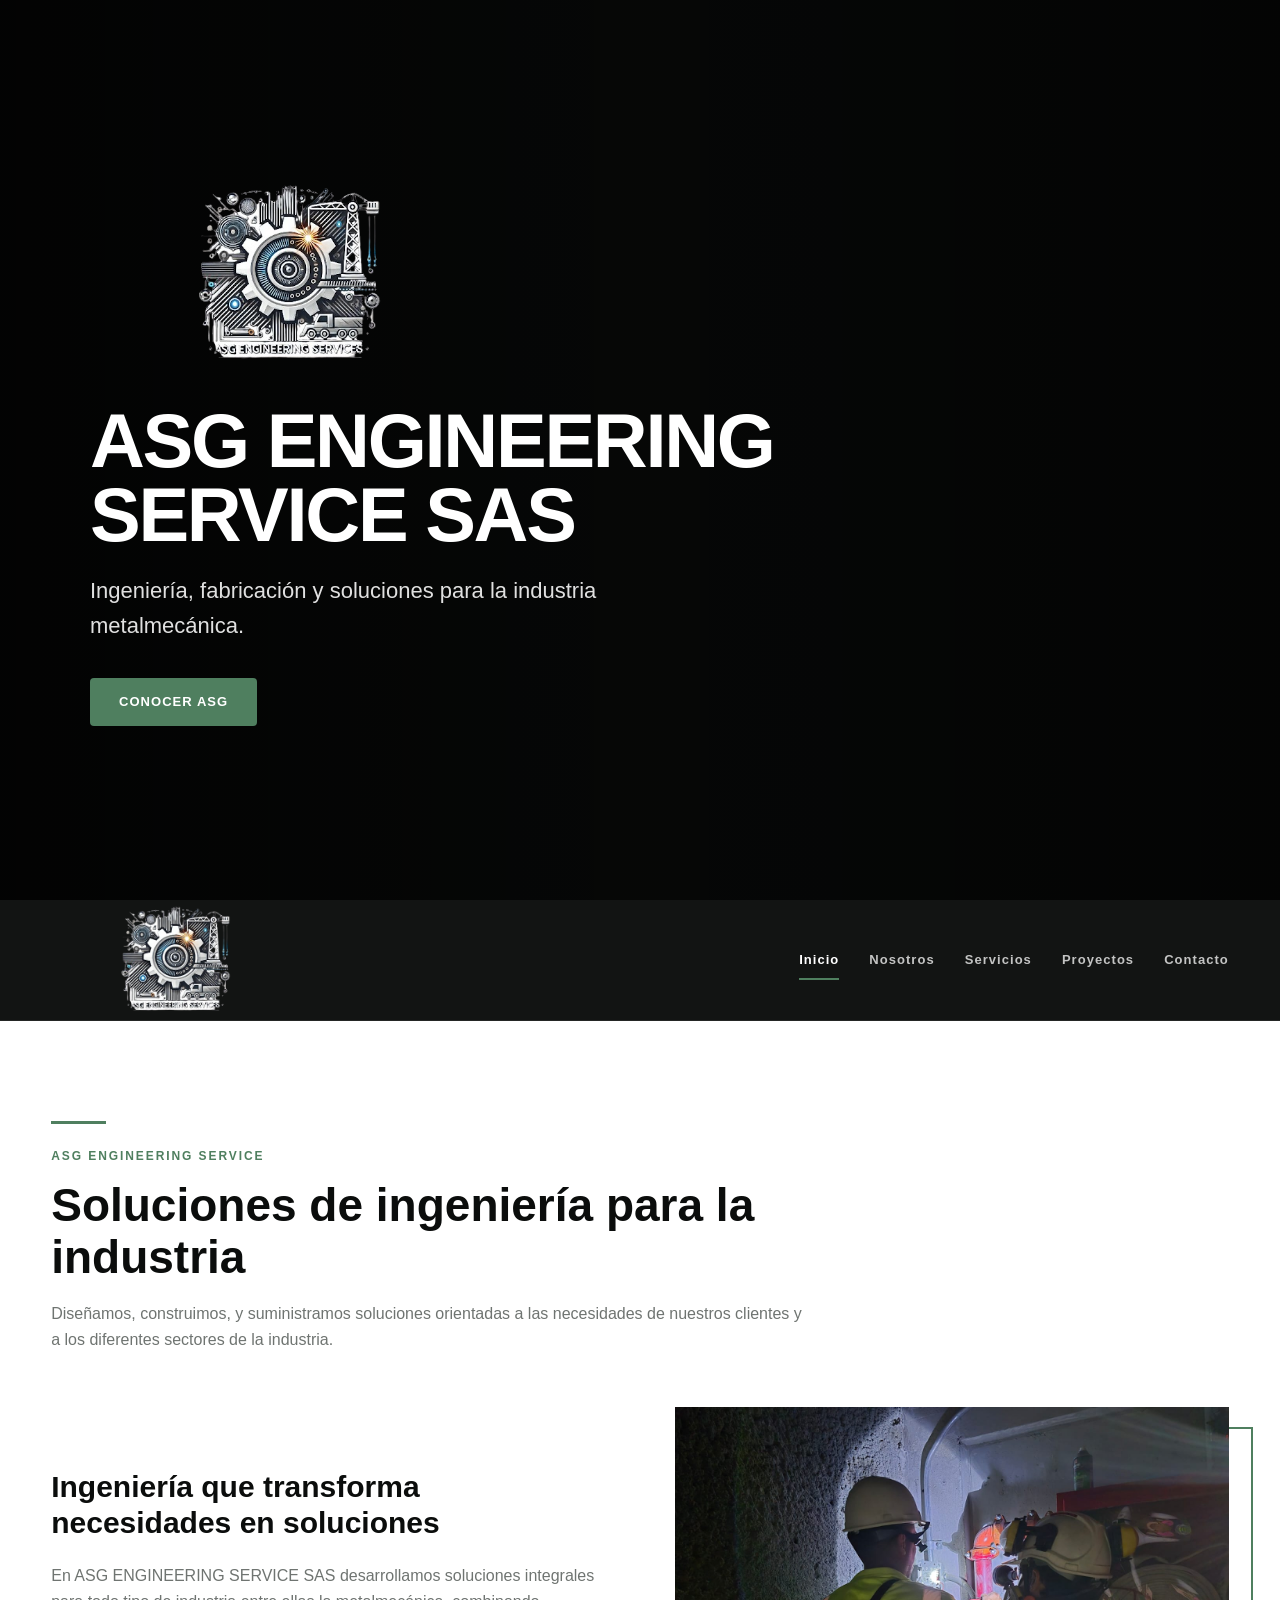
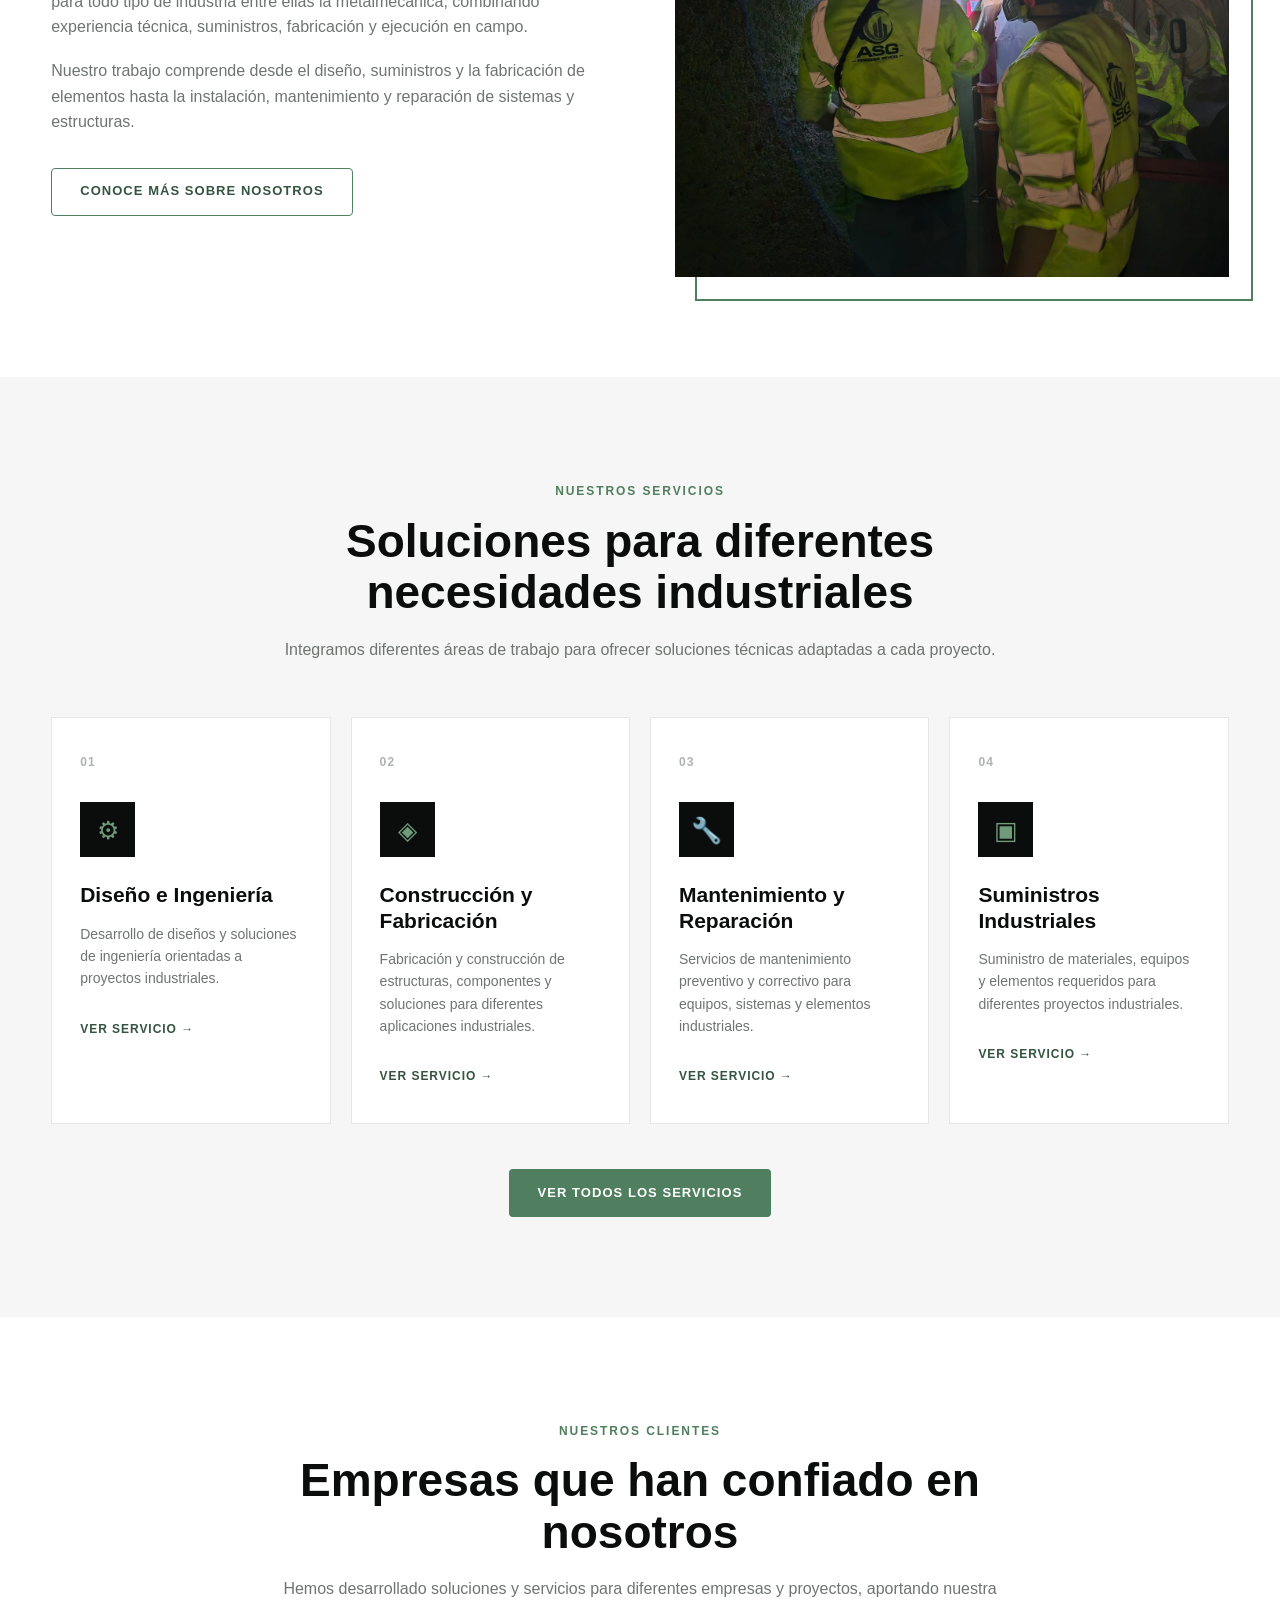
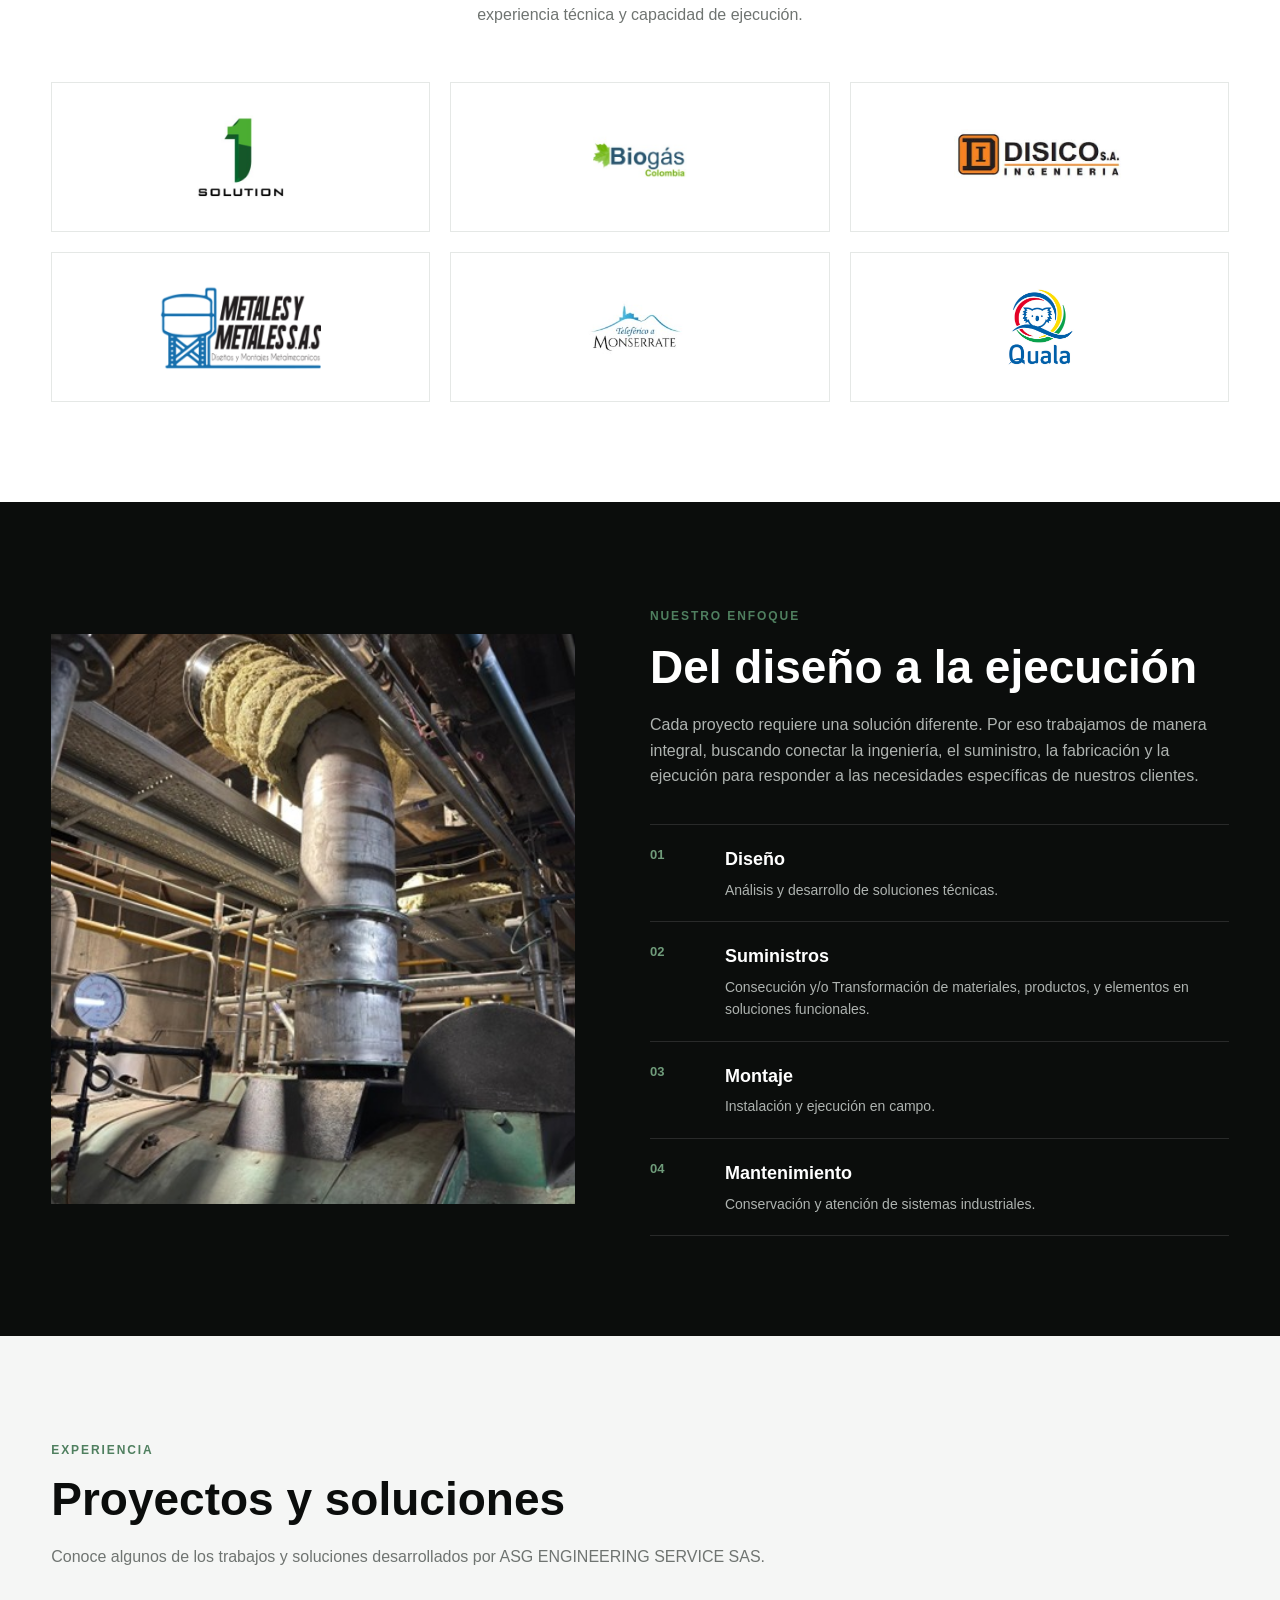
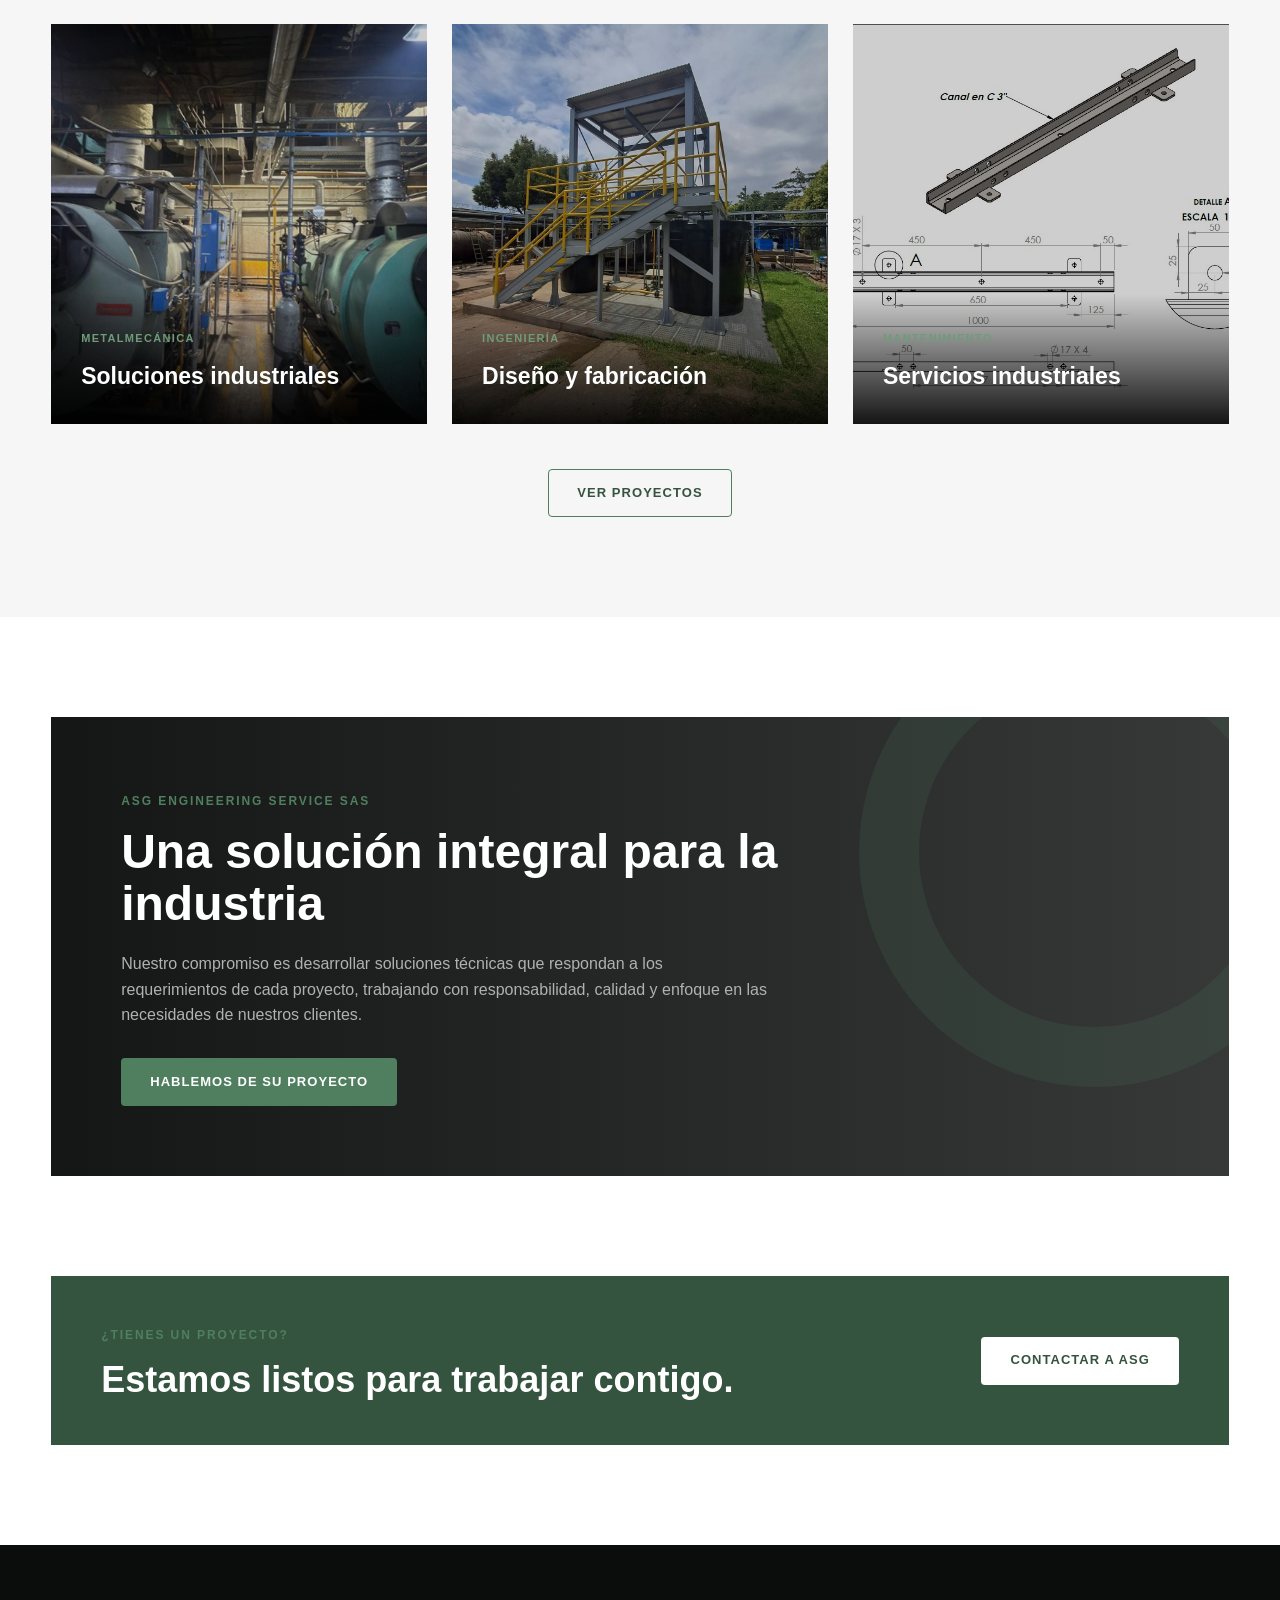
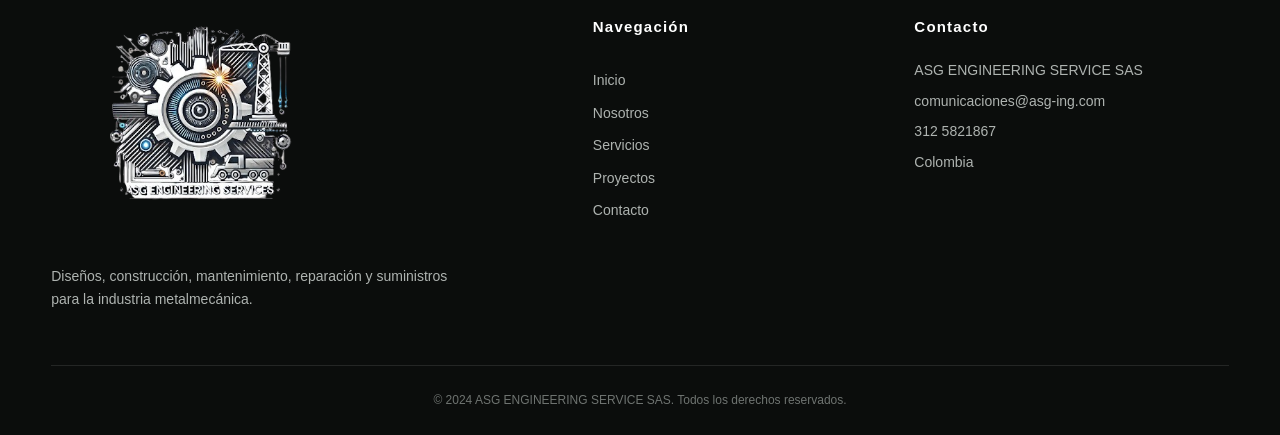
==== index.html @ 621e0403 "Fix HTML structure and update references" ====
<!DOCTYPE html>
<html lang="es">

<head>
    <meta charset="UTF-8">

    <meta name="viewport" content="width=device-width, initial-scale=1.0">

    <meta name="description"
        content="ASG ENGINEERING SERVICE SAS - Diseños, construcción, mantenimiento, reparación y suministros para la industria metalmecánica.">

    <meta name="keywords"
        content="ASG Engineering Service, ingeniería, metalmecánica, diseño, construcción, mantenimiento, reparación, suministros">

    <meta name="author" content="ASG ENGINEERING SERVICE SAS">

    <title>ASG ENGINEERING SERVICE SAS | Ingeniería y Soluciones Metalmecánicas</title>

    <!-- CSS PRINCIPAL -->
    <link rel="stylesheet" href="CSS_ASG/estilos.css">

</head>

<body>
    <section class="hero-video">

        <video class="hero-video__background" autoplay muted loop playsinline>
            <source src="../IMAGENES_VIDEOS_ASG/VIDEOS_ASG/VIDEO_INICIO.mp4" type="video/mp4">
            Tu navegador no soporta la reproducción de videos.
        </video>

        <div class="hero-video__overlay"></div>

        <div class="hero-video__content">

            <img src="IMAGENES_VIDEOS_ASG/LOGOS_CLIENTES/LOGO_ASG.png"
                alt="ASG Engineering Service SAS"
                class="hero-video__logo">

            <h1>
                ASG ENGINEERING SERVICE SAS
            </h1>

            <p>
                Ingeniería, fabricación y soluciones para la industria metalmecánica.
            </p>

            <a href="#inicio" class="btn btn--principal">
                CONOCER ASG
            </a>

        </div>

    </section>

    <header class="header">

        <div class="container header__container">

            <a href="index.html" class="header__logo">

                <img src="IMAGENES_VIDEOS_ASG/LOGOS_CLIENTES/LOGO_ASG.png"
                    alt="ASG Engineering Service SAS">

            </a>

            <nav class="nav">

                <a href="index.html" class="nav__link nav__link--active">
                    Inicio
                </a>

                <a href="nosotros.html" class="nav__link">
                    Nosotros
                </a>

                <a href="servicios.html" class="nav__link">
                    Servicios
                </a>

                <a href="proyectos.html" class="nav__link">
                    Proyectos
                </a>

                <a href="contacto.html" class="nav__link">
                    Contacto
                </a>

            </nav>

        </div>

    </header>


    <main id="inicio">


        <section class="section section--presentacion">

            <div class="container">

                <div class="section-heading">

                    <span class="section-heading__line"></span>

                    <span class="section-heading__tag">
                        ASG ENGINEERING SERVICE
                    </span>

                    <h2>
                        Soluciones de ingeniería para la industria
                    </h2>

                    <p>
                        Diseñamos, construimos, y suministramos soluciones orientadas a las necesidades de nuestros clientes y a los diferentes sectores de la industria.
                    </p>

                </div>


                <div class="presentacion-grid">

                    <div class="presentacion-grid__texto">

                        <h3>
                            Ingeniería que transforma necesidades en soluciones
                        </h3>

                        <p>
                            En ASG ENGINEERING SERVICE SAS desarrollamos soluciones integrales para todo tipo de  industria entre ellas la metalmecánica, combinando experiencia técnica, suministros, fabricación y ejecución en campo.
                        </p>

                        <p>
                            Nuestro trabajo comprende desde el diseño, suministros y la fabricación de elementos hasta la instalación, mantenimiento y reparación de sistemas y estructuras.
                        </p>

                        <a href="nosotros.html" class="btn btn--secundario">
                            CONOCE MÁS SOBRE NOSOTROS
                        </a>

                    </div>


                    <div class="presentacion-grid__imagen">

                        <img src="IMAGENES_VIDEOS_ASG/IMAGENES_ASG1/SIST_ALARM_9.jpeg"
                            alt="ASG Engineering Service">

                    </div>

                </div>

            </div>

        </div>

        </section>


        <section class="section section--servicios">

            <div class="container">

                <div class="section-heading section-heading--center">

                    <span class="section-heading__tag">
                        NUESTROS SERVICIOS
                    </span>

                    <h2>
                        Soluciones para diferentes necesidades industriales
                    </h2>

                    <p>
                        Integramos diferentes áreas de trabajo para ofrecer soluciones técnicas adaptadas a cada proyecto.
                    </p>

                </div>


                <div class="services-grid">


                    <article class="service-card">

                        <div class="service-card__number">
                            01
                        </div>

                        <div class="service-card__icon">
                            ⚙
                        </div>

                        <h3>
                            Diseño e Ingeniería
                        </h3>

                        <p>
                            Desarrollo de diseños y soluciones de ingeniería orientadas a proyectos industriales.
                        </p>

                        <a href="servicios.html" class="service-card__link">
                            VER SERVICIO →
                        </a>

                    </article>

                    <article class="service-card">

                        <div class="service-card__number">
                            02
                        </div>

                        <div class="service-card__icon">
                            ◈
                        </div>

                        <h3>
                            Construcción y Fabricación
                        </h3>

                        <p>
                            Fabricación y construcción de estructuras, componentes y soluciones para diferentes aplicaciones industriales.
                        </p>

                        <a href="servicios.html" class="service-card__link">
                            VER SERVICIO →
                        </a>

                    </article>

                    <article class="service-card">

                        <div class="service-card__number">
                            03
                        </div>

                        <div class="service-card__icon">
                            🔧
                        </div>

                        <h3>
                            Mantenimiento y Reparación
                        </h3>

                        <p>
                            Servicios de mantenimiento preventivo y correctivo para equipos, sistemas y elementos industriales.
                        </p>

                        <a href="servicios.html" class="service-card__link">
                            VER SERVICIO →
                        </a>

                    </article>

                    <article class="service-card">

                        <div class="service-card__number">
                            04
                        </div>

                        <div class="service-card__icon">
                            ▣
                        </div>

                        <h3>
                            Suministros Industriales
                        </h3>

                        <p>
                            Suministro de materiales, equipos y elementos requeridos para diferentes proyectos industriales.
                        </p>

                        <a href="servicios.html" class="service-card__link">
                            VER SERVICIO →
                        </a>

                    </article>

                </div>


                <div class="section-button">

                    <a href="servicios.html" class="btn btn--principal">
                        VER TODOS LOS SERVICIOS
                    </a>

                </div>

            </div>

        </section>

        <section class="section section--clientes">

            <div class="container">

                <div class="section-heading section-heading--center">

                    <span class="section-heading__tag">
                NUESTROS CLIENTES
                    </span>

                    <h2>
                Empresas que han confiado en nosotros
                    </h2>

                    <p>
                Hemos desarrollado soluciones y servicios para diferentes empresas y proyectos, aportando nuestra experiencia técnica y capacidad de ejecución.
                    </p>

            </div>


            <div class="clients-grid">

                <div class="client-logo">
                    <img src="IMAGENES_VIDEOS_ASG/LOGOS_CLIENTES/1_solution.png"
                        alt="Solution">
                </div>

                <div class="client-logo">
                    <img src="IMAGENES_VIDEOS_ASG/LOGOS_CLIENTES/biogas_colombia.png"
                        alt="Biogas Colombia">
                </div>

                <div class="client-logo">
                    <img src="IMAGENES_VIDEOS_ASG/LOGOS_CLIENTES/DISICO.jpg"
                        alt="Disico Ingeniería">
                </div>

                <div class="client-logo">
                    <img src="IMAGENES_VIDEOS_ASG/LOGOS_CLIENTES/Logo_mym_pequeño.png"
                        alt="Metales y Metales">
                </div>

                <div class="client-logo">
                    <img src="IMAGENES_VIDEOS_ASG/LOGOS_CLIENTES/Monserrate.jpg"
                        alt="Monserrate">
                </div>

                <div class="client-logo">
                    <img src="IMAGENES_VIDEOS_ASG/LOGOS_CLIENTES/quala.png"
                        alt="Quala">
                </div>
            </div>
            </div>
        </section>

        <section class="section section--enfoque">

            <div class="container">

                <div class="enfoque-grid">

                    <div class="enfoque-grid__imagen">

                        <img src="IMAGENES_VIDEOS_ASG/IMAGENES_ASG1/TUBERIA_1.jpeg"
                            alt="Proyecto industrial ASG">

                    </div>


                    <div class="enfoque-grid__contenido">

                        <span class="section-heading__tag">
                            NUESTRO ENFOQUE
                        </span>

                        <h2>
                            Del diseño a la ejecución
                        </h2>

                        <p>
                            Cada proyecto requiere una solución diferente. Por eso trabajamos de manera integral, buscando conectar la ingeniería, el suministro, la fabricación y la ejecución para responder a las necesidades específicas de nuestros clientes.
                        </p>


                        <div class="process-list">


                            <div class="process-item">

                                <span class="process-item__number">
                                    01
                                </span>

                                <div>
                                    <h3>Diseño</h3>

                                    <p>
                                        Análisis y desarrollo de soluciones técnicas.
                                    </p>
                                </div>

                            </div>


                            <div class="process-item">

                                <span class="process-item__number">
                                    02
                                </span>

                                <div>
                                    <h3>Suministros</h3>

                                    <p>
                                        Consecución y/o Transformación de materiales, productos, y elementos en soluciones funcionales.
                                    </p>
                                </div>

                            </div>


                            <div class="process-item">

                                <span class="process-item__number">
                                    03
                                </span>

                                <div>
                                    <h3>Montaje</h3>

                                    <p>
                                        Instalación y ejecución en campo.
                                    </p>
                                </div>

                            </div>


                            <div class="process-item">

                                <span class="process-item__number">
                                    04
                                </span>

                                <div>
                                    <h3>Mantenimiento</h3>

                                    <p>
                                        Conservación y atención de sistemas industriales.
                                    </p>
                                </div>

                            </div>

                        </div>

                    </div>

                </div>

            </div>

        </section>

        <section class="section section--proyectos">

            <div class="container">

                <div class="section-heading">

                    <span class="section-heading__tag">
                        EXPERIENCIA
                    </span>

                    <h2>
                        Proyectos y soluciones
                    </h2>

                    <p>
                        Conoce algunos de los trabajos y soluciones
                        desarrollados por ASG ENGINEERING SERVICE SAS.
                    </p>

                </div>


                <div class="projects-grid">


                    <article class="project-card">

                        <img src="IMAGENES_VIDEOS_ASG/IMAGENES_ASG1/CUARTO_BOMBAS_1.jpeg"
                            alt="Proyecto ASG">

                        <div class="project-card__content">

                            <span>
                                METALMECÁNICA
                            </span>

                            <h3>
                                Soluciones industriales
                            </h3>

                        </div>

                    </article>


                    <article class="project-card">

                        <img src="IMAGENES_VIDEOS_ASG/IMAGENES_ASG1/ESCALERA_1.jpeg"
                            alt="Proyecto ASG">

                        <div class="project-card__content">

                            <span>
                                INGENIERÍA
                            </span>

                            <h3>
                                Diseño y fabricación
                            </h3>

                        </div>

                    </article>


                    <article class="project-card">

                        <img src="IMAGENES_VIDEOS_ASG/IMAGENES_ASG1/DISEÑO_CANAL.jpg"
                            alt="Proyecto ASG">

                        <div class="project-card__content">

                            <span>
                                MANTENIMIENTO
                            </span>

                            <h3>
                                Servicios industriales
                            </h3>

                        </div>

                    </article>

                </div>


                <div class="section-button">

                    <a href="proyectos.html" class="btn btn--secundario">
                        VER PROYECTOS
                    </a>

                </div>

            </div>

        </section>


        <section class="section section--corporativo">

            <div class="container">

                <div class="corporativo">

                    <div class="corporativo__content">

                        <span class="section-heading__tag">
                            ASG ENGINEERING SERVICE SAS
                        </span>

                        <h2>
                            Una solución integral para la industria
                        </h2>

                        <p>
                            Nuestro compromiso es desarrollar soluciones técnicas que respondan a los requerimientos de cada proyecto, trabajando con responsabilidad, calidad y enfoque en las necesidades de nuestros clientes.
                        </p>

                        <a href="contacto.html" class="btn btn--principal">
                            HABLEMOS DE SU PROYECTO
                        </a>

                    </div>

                </div>

            </div>

        </section>


        <section class="section section--contacto">

            <div class="container">

                <div class="contacto-banner">

                    <div>

                        <span class="section-heading__tag">
                            ¿TIENES UN PROYECTO?
                        </span>

                        <h2>
                            Estamos listos para trabajar contigo.
                        </h2>

                    </div>

                    <a href="contacto.html" class="btn btn--claro">
                        CONTACTAR A ASG
                    </a>

                </div>

            </div>

        </section>


    </main>


    <footer class="footer">

        <div class="container">

            <div class="footer-grid">


                <div class="footer__empresa">

                    <img src="IMAGENES_VIDEOS_ASG/LOGOS_CLIENTES/LOGO_ASG.png"
                        alt="ASG Engineering Service SAS">

                    <p>
                        Diseños, construcción, mantenimiento, reparación y suministros para la industria metalmecánica.
                    </p>

                </div>


                <div class="footer__menu">

                    <h3>
                        Navegación
                    </h3>

                    <a href="index.html">Inicio</a>

                    <a href="nosotros.html">Nosotros</a>

                    <a href="servicios.html">Servicios</a>

                    <a href="proyectos.html">Proyectos</a>

                    <a href="contacto.html">Contacto</a>

                </div>


                <div class="footer__contacto">

                    <h3>
                        Contacto
                    </h3>

                    <p>
                        ASG ENGINEERING SERVICE SAS
                    </p>

                    <p>
                        comunicaciones@asg-ing.com
                    </p>

                    <p>
                        312 5821867
                    </p>

                    <p>
                        Colombia
                    </p>

                </div>


            </div>


            <div class="footer__bottom">

                <p>
                    © 2024 ASG ENGINEERING SERVICE SAS.
                    Todos los derechos reservados.
                </p>

            </div>

        </div>

    </footer>

</body>

</html>
---- CSS_ASG/estilos.css ----
:root {
    --verde-asg: #4f7f5f;
    --verde-asg-oscuro: #35543f;
    --verde-asg-claro: #6f9b7a;

    --negro: #0b0d0c;
    --negro-suave: #121514;

    --gris-oscuro: #202422;
    --gris: #6f7471;
    --gris-medio: #aeb3b0;
    --gris-claro: #e5e8e6;

    --blanco: #ffffff;
    --blanco-suave: #f5f6f5;

    --fuente-principal: Arial, Helvetica, sans-serif;

    --ancho-contenedor: 1200px;

    --radio: 4px;

    --sombra-suave: 0 8px 30px rgba(0, 0, 0, 0.08);
    --sombra-fuerte: 0 15px 40px rgba(0, 0, 0, 0.18);

    --transicion: 0.3s ease;
}



* {
    margin: 0;
    padding: 0;
    box-sizing: border-box;
}

html {
    scroll-behavior: smooth;
}

body {
    font-family: var(--fuente-principal);
    color: var(--gris-oscuro);
    background-color: var(--blanco);
    line-height: 1.6;
}

img {
    display: block;
    max-width: 100%;
}

a {
    color: inherit;
    text-decoration: none;
}

button,
input,
textarea,
select {
    font-family: inherit;
}



.container {
    width: min(92%, var(--ancho-contenedor));
    margin: 0 auto;
}


.btn {
    display: inline-flex;
    align-items: center;
    justify-content: center;

    min-height: 48px;
    padding: 0 28px;

    border: 1px solid transparent;
    border-radius: var(--radio);

    font-size: 13px;
    font-weight: 700;
    letter-spacing: 0.08em;

    transition:
        background-color var(--transicion),
        color var(--transicion),
        border-color var(--transicion),
        transform var(--transicion);
}

.btn:hover {
    transform: translateY(-2px);
}

.btn--principal {
    background-color: var(--verde-asg);
    color: var(--blanco);
}

.btn--principal:hover {
    background-color: var(--verde-asg-oscuro);
}

.btn--secundario {
    background-color: transparent;
    color: var(--verde-asg-oscuro);
    border-color: var(--verde-asg);
}

.btn--secundario:hover {
    background-color: var(--verde-asg);
    color: var(--blanco);
}

.btn--claro {
    background-color: var(--blanco);
    color: var(--verde-asg-oscuro);
}

.btn--claro:hover {
    background-color: var(--gris-claro);
}



.section {
    padding: 100px 0;
}

.section-heading {
    max-width: 760px;
    margin-bottom: 55px;
}

.section-heading--center {
    margin-left: auto;
    margin-right: auto;
    text-align: center;
}

.section-heading__line {
    display: block;

    width: 55px;
    height: 3px;

    margin-bottom: 18px;

    background-color: var(--verde-asg);
}

.section-heading--center .section-heading__line {
    margin-left: auto;
    margin-right: auto;
}

.section-heading__tag {
    display: inline-block;

    margin-bottom: 14px;

    color: var(--verde-asg);
    font-size: 12px;
    font-weight: 700;
    letter-spacing: 0.16em;
}

.section-heading h2 {
    margin-bottom: 18px;

    color: var(--negro);
    font-size: clamp(30px, 4vw, 46px);
    line-height: 1.12;
}

.section-heading p {
    color: var(--gris);
    font-size: 16px;
}



.hero-video {
    position: relative;

    min-height: 100vh;

    overflow: hidden;

    background-color: var(--negro);
}

.hero-video__background {
    position: absolute;

    inset: 0;

    width: 100%;
    height: 100%;

    object-fit: cover;
}

.hero-video__overlay {
    position: absolute;

    inset: 0;

    background:
        linear-gradient(
            90deg,
            rgba(0, 0, 0, 0.78),
            rgba(0, 0, 0, 0.48),
            rgba(0, 0, 0, 0.68)
        );
}

.hero-video__content {
    position: relative;
    z-index: 2;

    min-height: 100vh;

    width: min(92%, 1100px);
    margin: 0 auto;

    display: flex;
    flex-direction: column;
    justify-content: center;
    align-items: flex-start;

    padding: 80px 0;
}

.hero-video__logo {
    width: 400px;
    max-height: 200px;

    margin-bottom: 30px;

    object-fit: contain;
}

.hero-video h1 {
    max-width: 900px;

    margin-bottom: 20px;

    color: var(--blanco);

    font-size: clamp(38px, 6vw, 76px);
    line-height: 0.98;

    letter-spacing: -0.03em;
}

.hero-video p {
    max-width: 650px;

    margin-bottom: 35px;

    color: rgba(255, 255, 255, 0.88);

    font-size: clamp(17px, 2vw, 22px);
}



.header {
    position: sticky;
    top: 0;

    z-index: 1000;

    background-color: rgba(11, 13, 12, 0.97);

    border-bottom: 1px solid rgba(255, 255, 255, 0.08);

    backdrop-filter: blur(10px);
}

.header__container {
    min-height: 90px;

    display: flex;
    align-items: center;
    justify-content: space-between;

    gap: 40px;
}

.header__logo {
    display: flex;
    align-items: center;
}

.header__logo img {
    width: 250px;
    max-height: 120px;

    object-fit: contain;
}

.nav {
    display: flex;
    align-items: center;

    gap: 30px;
}

.nav__link {
    position: relative;

    padding: 30px 0;

    color: rgba(255, 255, 255, 0.75);

    font-size: 13px;
    font-weight: 700;

    letter-spacing: 0.08em;

    transition:
        color var(--transicion);
}

.nav__link::after {
    content: "";

    position: absolute;

    left: 0;
    bottom: 20px;

    width: 0;
    height: 2px;

    background-color: var(--verde-asg);

    transition: width var(--transicion);
}

.nav__link:hover,
.nav__link--active {
    color: var(--blanco);
}

.nav__link:hover::after,
.nav__link--active::after {
    width: 100%;
}



.section--presentacion {
    background-color: var(--blanco);
}

.presentacion-grid {
    display: grid;

    grid-template-columns: 1fr 1fr;

    gap: 70px;

    align-items: center;
}

.presentacion-grid__texto h3 {
    margin-bottom: 22px;

    color: var(--negro);

    font-size: 30px;
    line-height: 1.2;
}

.presentacion-grid__texto p {
    margin-bottom: 18px;

    color: var(--gris);

    font-size: 16px;
}

.presentacion-grid__texto .btn {
    margin-top: 15px;
}

.presentacion-grid__imagen {
    position: relative;
}

.presentacion-grid__imagen::before {
    content: "";

    position: absolute;

    top: 20px;
    left: 20px;

    width: 100%;
    height: 100%;

    border: 2px solid var(--verde-asg);

    z-index: 0;
}

.presentacion-grid__imagen img {
    position: relative;
    z-index: 1;

    width: 100%;
    height: 470px;

    object-fit: cover;
}



.section--servicios {
    background-color: var(--blanco-suave);
}

.services-grid {
    display: grid;

    grid-template-columns: repeat(4, 1fr);

    gap: 20px;
}

.service-card {
    position: relative;

    min-height: 360px;

    padding: 35px 28px;

    background-color: var(--blanco);

    border: 1px solid var(--gris-claro);

    transition:
        transform var(--transicion),
        box-shadow var(--transicion),
        border-color var(--transicion);
}

.service-card:hover {
    transform: translateY(-7px);

    border-color: var(--verde-asg);

    box-shadow: var(--sombra-suave);
}

.service-card__number {
    color: var(--gris-medio);

    font-size: 12px;
    font-weight: 700;

    letter-spacing: 0.1em;
}

.service-card__icon {
    width: 55px;
    height: 55px;

    margin: 30px 0 25px;

    display: flex;
    align-items: center;
    justify-content: center;

    background-color: var(--negro);

    color: var(--verde-asg-claro);

    font-size: 25px;
}

.service-card h3 {
    margin-bottom: 15px;

    color: var(--negro);

    font-size: 21px;
    line-height: 1.2;
}

.service-card p {
    margin-bottom: 25px;

    color: var(--gris);

    font-size: 14px;
}

.service-card__link {
    color: var(--verde-asg-oscuro);

    font-size: 12px;
    font-weight: 700;

    letter-spacing: 0.08em;

    transition: color var(--transicion);
}

.service-card__link:hover {
    color: var(--verde-asg);
}

.section-button {
    margin-top: 45px;

    text-align: center;
}



.section--clientes {
    background-color: var(--blanco);
}

.clients-grid {
    display: grid;

    grid-template-columns: repeat(3, 1fr);

    gap: 20px;
}

.client-logo {
    min-height: 150px;

    padding: 25px;

    display: flex;
    align-items: center;
    justify-content: center;

    background-color: var(--blanco);

    border: 1px solid var(--gris-claro);

    transition:
        border-color var(--transicion),
        transform var(--transicion);
}

.client-logo:hover {
    transform: translateY(-4px);

    border-color: var(--verde-asg);
}

.client-logo img {
    max-width: 170px;
    max-height: 85px;

    object-fit: contain;
}



.section--enfoque {
    background-color: var(--negro);
}

.enfoque-grid {
    display: grid;

    grid-template-columns: 0.95fr 1.05fr;

    gap: 75px;

    align-items: center;
}

.enfoque-grid__imagen img {
    width: 100%;
    height: 570px;

    object-fit: cover;
}

.enfoque-grid__contenido .section-heading__tag {
    margin-bottom: 15px;
}

.enfoque-grid__contenido h2 {
    margin-bottom: 20px;

    color: var(--blanco);

    font-size: clamp(30px, 4vw, 46px);
    line-height: 1.1;
}

.enfoque-grid__contenido > p {
    margin-bottom: 35px;

    color: var(--gris-medio);

    font-size: 16px;
}

.process-list {
    display: flex;
    flex-direction: column;
}

.process-item {
    display: grid;

    grid-template-columns: 55px 1fr;

    gap: 20px;

    padding: 20px 0;

    border-top: 1px solid rgba(255, 255, 255, 0.12);
}

.process-item:last-child {
    border-bottom: 1px solid rgba(255, 255, 255, 0.12);
}

.process-item__number {
    color: var(--verde-asg-claro);

    font-size: 13px;
    font-weight: 700;
}

.process-item h3 {
    margin-bottom: 5px;

    color: var(--blanco);

    font-size: 18px;
}

.process-item p {
    color: var(--gris-medio);

    font-size: 14px;
}



.section--proyectos {
    background-color: var(--blanco-suave);
}

.projects-grid {
    display: grid;

    grid-template-columns: repeat(3, 1fr);

    gap: 25px;
}

.project-card {
    position: relative;

    overflow: hidden;

    min-height: 400px;

    background-color: var(--negro);
}

.project-card img {
    width: 100%;
    height: 400px;

    object-fit: cover;

    opacity: 0.8;

    transition:
        transform 0.5s ease,
        opacity 0.5s ease;
}

.project-card:hover img {
    transform: scale(1.05);

    opacity: 0.6;
}

.project-card__content {
    position: absolute;

    right: 0;
    bottom: 0;
    left: 0;

    padding: 30px;

    background:
        linear-gradient(
            transparent,
            rgba(0, 0, 0, 0.9)
        );
}

.project-card__content span {
    color: var(--verde-asg-claro);

    font-size: 11px;
    font-weight: 700;

    letter-spacing: 0.12em;
}

.project-card__content h3 {
    margin-top: 8px;

    color: var(--blanco);

    font-size: 23px;
}



.section--corporativo {
    background-color: var(--blanco);
}

.corporativo {
    position: relative;

    overflow: hidden;

    min-height: 400px;

    padding: 70px;

    display: flex;
    align-items: center;

    background:
        linear-gradient(
            90deg,
            rgba(11, 13, 12, 0.96),
            rgba(11, 13, 12, 0.82)
        );
}

.corporativo::after {
    content: "";

    position: absolute;

    right: -100px;
    top: -100px;

    width: 350px;
    height: 350px;

    border: 60px solid rgba(79, 127, 95, 0.16);

    border-radius: 50%;
}

.corporativo__content {
    position: relative;
    z-index: 2;

    max-width: 700px;
}

.corporativo__content h2 {
    margin-bottom: 20px;

    color: var(--blanco);

    font-size: clamp(30px, 4vw, 48px);
    line-height: 1.1;
}

.corporativo__content p {
    max-width: 650px;

    margin-bottom: 30px;

    color: var(--gris-medio);

    font-size: 16px;
}



.section--contacto {
    padding-top: 0;

    background-color: var(--blanco);
}

.contacto-banner {
    display: flex;
    align-items: center;
    justify-content: space-between;

    gap: 35px;

    padding: 45px 50px;

    background-color: var(--verde-asg-oscuro);
}

.contacto-banner h2 {
    color: var(--blanco);

    font-size: clamp(25px, 3vw, 36px);
    line-height: 1.15;
}



.page-hero {
    position: relative;

    min-height: 480px;

    display: flex;
    align-items: center;

    overflow: hidden;

    background-color: var(--negro);
}

.page-hero__background {
    position: absolute;

    inset: 0;
}

.page-hero__background img {
    width: 100%;
    height: 100%;

    object-fit: cover;
}

.page-hero__overlay {
    position: absolute;

    inset: 0;

    background:
        linear-gradient(
            90deg,
            rgba(0, 0, 0, 0.88),
            rgba(0, 0, 0, 0.48)
        );
}

.page-hero__content {
    position: relative;
    z-index: 2;

    padding-top: 70px;
    padding-bottom: 70px;
}

.page-hero__content h1 {
    margin-bottom: 18px;

    color: var(--blanco);

    font-size: clamp(42px, 6vw, 70px);
    line-height: 1;
}

.page-hero__content p {
    max-width: 650px;

    color: rgba(255, 255, 255, 0.85);

    font-size: 18px;
}



.section--nosotros {
    background-color: var(--blanco);
}

.nosotros-grid {
    display: grid;

    grid-template-columns: 1fr 1fr;

    gap: 75px;

    align-items: center;
}

.nosotros-grid__imagen {
    position: relative;
}

.nosotros-grid__imagen::after {
    content: "";

    position: absolute;

    right: -18px;
    bottom: -18px;

    width: 75%;
    height: 75%;

    border: 2px solid var(--verde-asg);

    z-index: 0;
}

.nosotros-grid__imagen img {
    position: relative;
    z-index: 1;

    width: 100%;
    height: 520px;

    object-fit: cover;
}

.nosotros-grid__contenido h2 {
    margin-bottom: 25px;

    color: var(--negro);

    font-size: clamp(30px, 4vw, 46px);
    line-height: 1.1;
}

.nosotros-grid__contenido p {
    margin-bottom: 18px;

    color: var(--gris);

    font-size: 16px;
}



.section--que-hacemos {
    background-color: var(--blanco-suave);
}

.nosotros-capacidades {
    display: grid;

    grid-template-columns: repeat(4, 1fr);

    gap: 20px;
}

.capacidad-card {
    padding: 35px 28px;

    background-color: var(--blanco);

    border: 1px solid var(--gris-claro);

    transition:
        transform var(--transicion),
        border-color var(--transicion),
        box-shadow var(--transicion);
}

.capacidad-card:hover {
    transform: translateY(-6px);

    border-color: var(--verde-asg);

    box-shadow: var(--sombra-suave);
}

.capacidad-card__number {
    color: var(--gris-medio);

    font-size: 12px;
    font-weight: 700;

    letter-spacing: 0.1em;
}

.capacidad-card__icon {
    width: 55px;
    height: 55px;

    margin: 28px 0 24px;

    display: flex;
    align-items: center;
    justify-content: center;

    background-color: var(--negro);

    color: var(--verde-asg-claro);

    font-size: 25px;
}

.capacidad-card h3 {
    margin-bottom: 15px;

    color: var(--negro);

    font-size: 20px;
    line-height: 1.2;
}

.capacidad-card p {
    color: var(--gris);

    font-size: 14px;
}



.section--forma-trabajo {
    background-color: var(--negro);
}

.forma-trabajo-grid {
    display: grid;

    grid-template-columns: 0.9fr 1.1fr;

    gap: 80px;

    align-items: start;
}

.forma-trabajo-grid__contenido .section-heading__tag {
    margin-bottom: 15px;
}

.forma-trabajo-grid__contenido h2 {
    margin-bottom: 25px;

    color: var(--blanco);

    font-size: clamp(30px, 4vw, 46px);
    line-height: 1.1;
}

.forma-trabajo-grid__contenido p {
    margin-bottom: 18px;

    color: var(--gris-medio);

    font-size: 16px;
}

.forma-trabajo-grid__proceso {
    display: flex;
    flex-direction: column;
}

.nosotros-proceso {
    display: grid;

    grid-template-columns: 60px 1fr;

    gap: 20px;

    padding: 25px 0;

    border-top: 1px solid rgba(255, 255, 255, 0.12);
}

.nosotros-proceso:last-child {
    border-bottom: 1px solid rgba(255, 255, 255, 0.12);
}

.nosotros-proceso > span {
    color: var(--verde-asg-claro);

    font-size: 14px;
    font-weight: 700;
}

.nosotros-proceso h3 {
    margin-bottom: 6px;

    color: var(--blanco);

    font-size: 19px;
}

.nosotros-proceso p {
    color: var(--gris-medio);

    font-size: 14px;
}



.section--principios {
    background-color: var(--blanco);
}

.principios-grid {
    display: grid;

    grid-template-columns: repeat(2, 1fr);

    gap: 0 60px;
}

.principio-item {
    display: grid;

    grid-template-columns: 55px 1fr;

    gap: 20px;

    padding: 30px 0;

    border-top: 1px solid var(--gris-claro);
}

.principio-item:nth-child(-n + 2) {
    border-top: none;
}

.principio-item__number {
    color: var(--verde-asg);

    font-size: 13px;
    font-weight: 700;
}

.principio-item h3 {
    margin-bottom: 8px;

    color: var(--negro);

    font-size: 21px;
}

.principio-item p {
    color: var(--gris);

    font-size: 14px;
}



.footer {
    padding: 70px 0 25px;

    background-color: var(--negro);

    color: var(--blanco);
}

.footer-grid {
    display: grid;

    grid-template-columns: 1.5fr 0.8fr 1fr;

    gap: 70px;

    padding-bottom: 55px;
}

.footer__empresa img {
    width: 300px;
    max-height: 200px;

    margin-bottom: 50px;

    object-fit: contain;
}

.footer__empresa p {
    max-width: 400px;

    color: var(--gris-medio);

    font-size: 14px;
}

.footer h3 {
    margin-bottom: 20px;

    color: var(--blanco);

    font-size: 15px;

    letter-spacing: 0.08em;
}

.footer__menu {
    display: flex;
    flex-direction: column;

    gap: 10px;
}

.footer__menu a {
    color: var(--gris-medio);

    font-size: 14px;

    transition: color var(--transicion);
}

.footer__menu a:hover {
    color: var(--verde-asg-claro);
}

.footer__contacto p {
    margin-bottom: 8px;

    color: var(--gris-medio);

    font-size: 14px;
}

.footer__bottom {
    padding-top: 25px;

    border-top: 1px solid rgba(255, 255, 255, 0.1);

    text-align: center;
}

.footer__bottom p {
    color: var(--gris);

    font-size: 12px;
}



@media (max-width: 1000px) {

    .section {
        padding: 80px 0;
    }

    .services-grid {
        grid-template-columns: repeat(2, 1fr);
    }

    .nosotros-capacidades {
        grid-template-columns: repeat(2, 1fr);
    }

    .presentacion-grid,
    .nosotros-grid,
    .enfoque-grid,
    .forma-trabajo-grid {
        grid-template-columns: 1fr;

        gap: 50px;
    }

    .enfoque-grid__imagen img {
        height: 450px;
    }

    .nosotros-grid__imagen img {
        height: 450px;
    }

    .projects-grid {
        grid-template-columns: repeat(2, 1fr);
    }

    .footer-grid {
        grid-template-columns: 1fr 1fr;
    }

    .footer__empresa {
        grid-column: 1 / -1;
    }
}



@media (max-width: 768px) {

    .header__container {
        min-height: 75px;

        flex-direction: column;

        justify-content: center;

        gap: 5px;

        padding: 12px 0;
    }

    .header__logo img {
        width: 120px;
    }

    .nav {
        width: 100%;

        justify-content: center;

        gap: 18px;
    }

    .nav__link {
        padding: 8px 0;

        font-size: 11px;
    }

    .nav__link::after {
        bottom: 2px;
    }

    .hero-video__content {
        align-items: center;

        text-align: center;
    }

    .hero-video__logo {
        width: 150px;
    }

    .hero-video h1 {
        font-size: 42px;
    }

    .hero-video p {
        font-size: 16px;
    }

    .clients-grid {
        grid-template-columns: repeat(2, 1fr);
    }

    .principios-grid {
        grid-template-columns: 1fr;
    }

    .principio-item:nth-child(2) {
        border-top: 1px solid var(--gris-claro);
    }

    .corporativo {
        padding: 50px 35px;
    }

    .contacto-banner {
        flex-direction: column;

        align-items: flex-start;

        padding: 40px 30px;
    }

    .footer-grid {
        grid-template-columns: 1fr;
        gap: 40px;
    }

    .footer__empresa {
        grid-column: auto;
    }

    .page-hero {
        min-height: 400px;
    }
}



@media (max-width: 480px) {

    .section {
        padding: 65px 0;
    }

    .container {
        width: min(90%, var(--ancho-contenedor));
    }

    .nav {
        flex-wrap: wrap;

        gap: 10px 15px;
    }

    .nav__link {
        font-size: 10px;
    }

    .hero-video h1 {
        font-size: 34px;
    }

    .hero-video__logo {
        width: 125px;
    }

    .hero-video p {
        font-size: 15px;
    }

    .btn {
        width: 100%;

        padding: 0 18px;

        text-align: center;
    }

    .presentacion-grid__imagen img,
    .nosotros-grid__imagen img {
        height: 320px;
    }

    .services-grid,
    .nosotros-capacidades,
    .clients-grid,
    .projects-grid {
        grid-template-columns: 1fr;
    }

    .service-card,
    .capacidad-card {
        min-height: auto;
    }

    .enfoque-grid__imagen img {
        height: 320px;
    }

    .project-card,
    .project-card img {
        min-height: 330px;
        height: 330px;
    }

    .corporativo {
        padding: 40px 25px;
    }

    .contacto-banner {
        padding: 35px 25px;
    }

    .page-hero {
        min-height: 350px;
    }

    .page-hero__content {
        padding-top: 50px;
        padding-bottom: 50px;
    }

    .page-hero__content h1 {
        font-size: 42px;
    }

    .page-hero__content p {
        font-size: 15px;
    }

    .principio-item,
    .nosotros-proceso,
    .process-item {
        grid-template-columns: 40px 1fr;

        gap: 15px;
    }
}
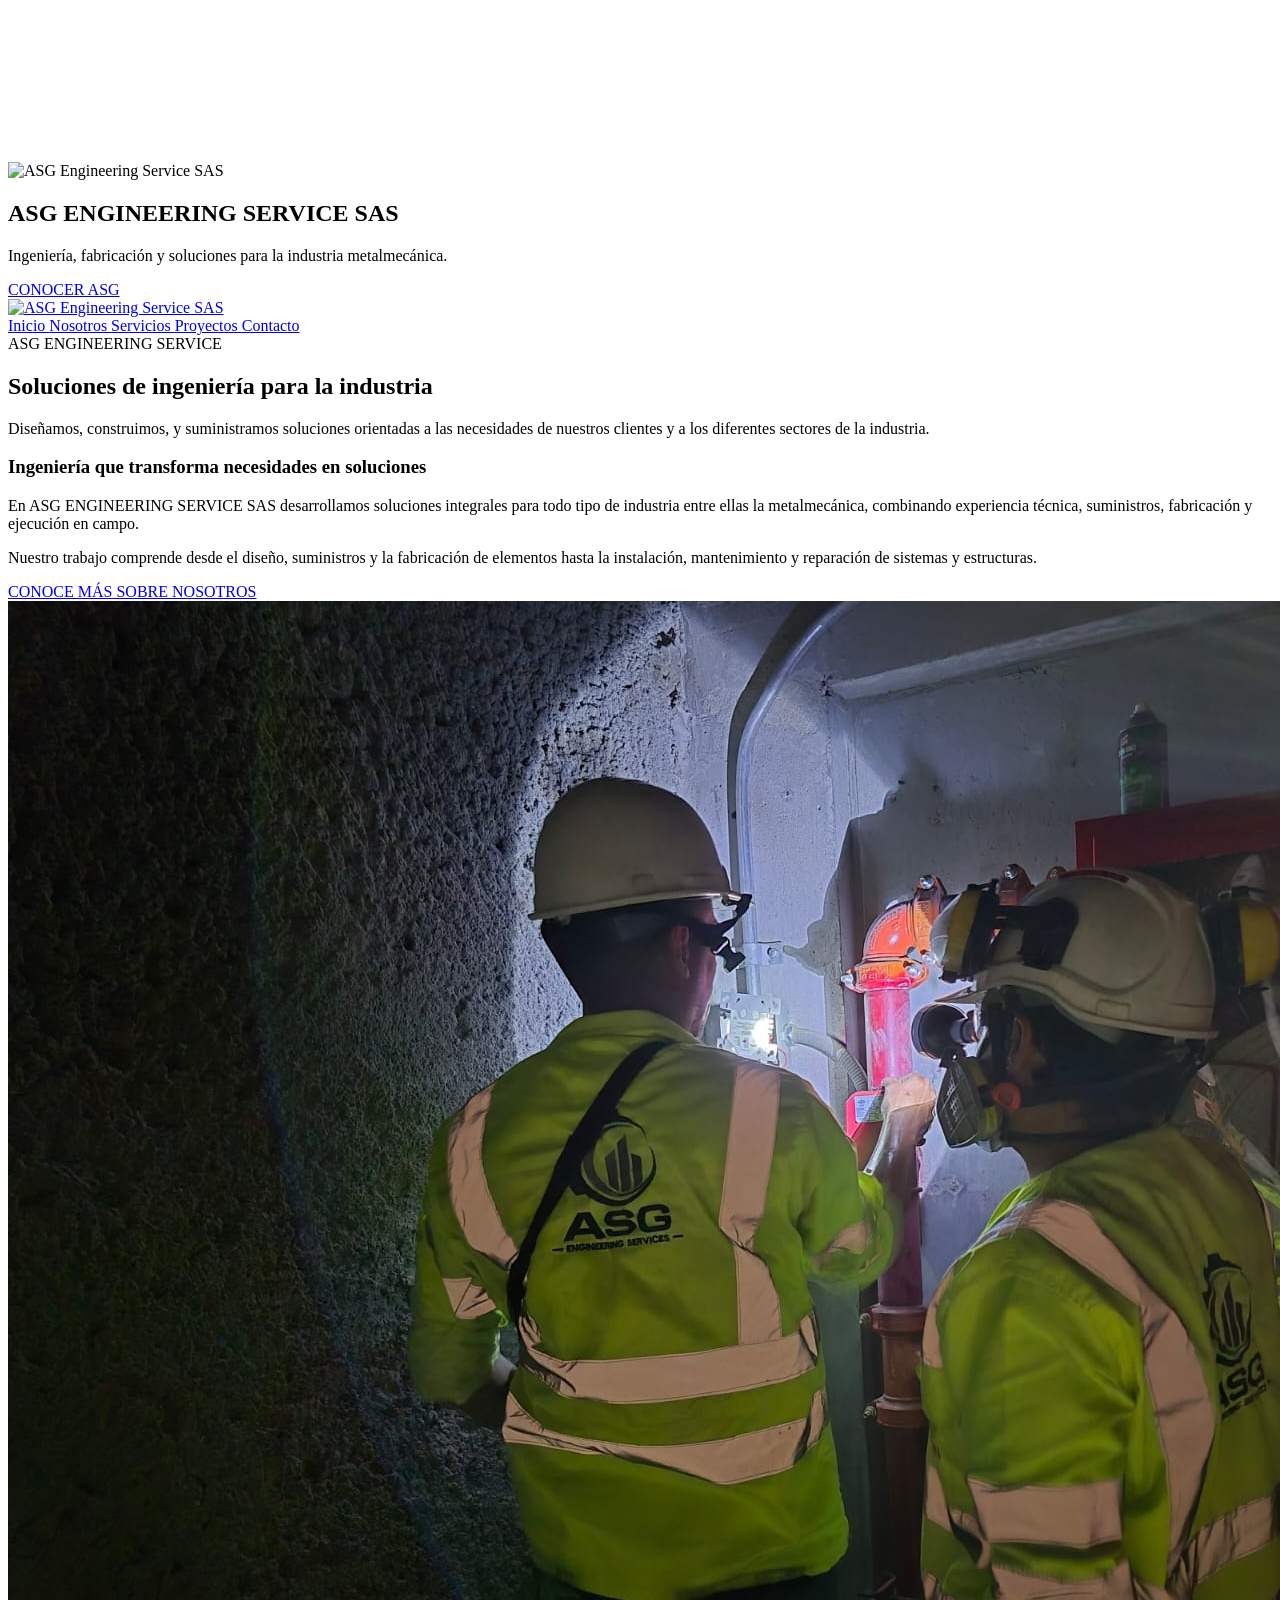
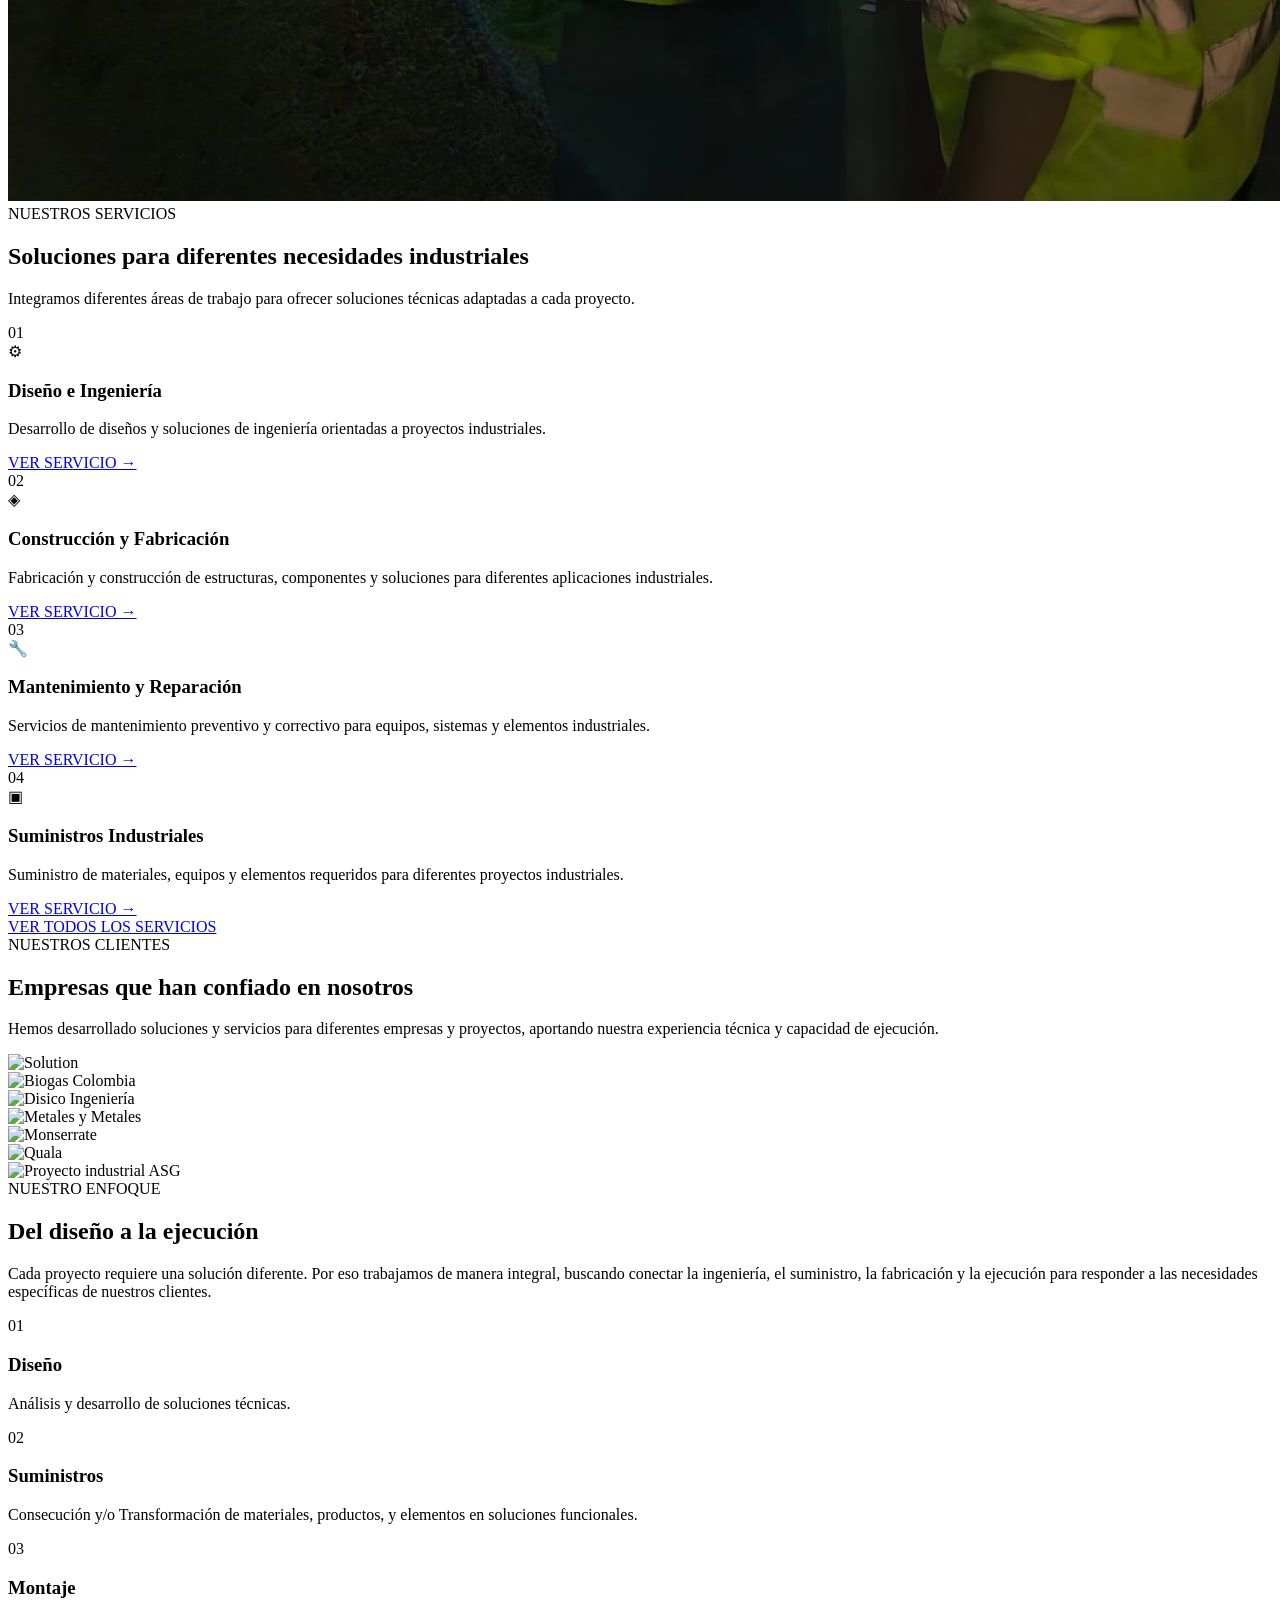
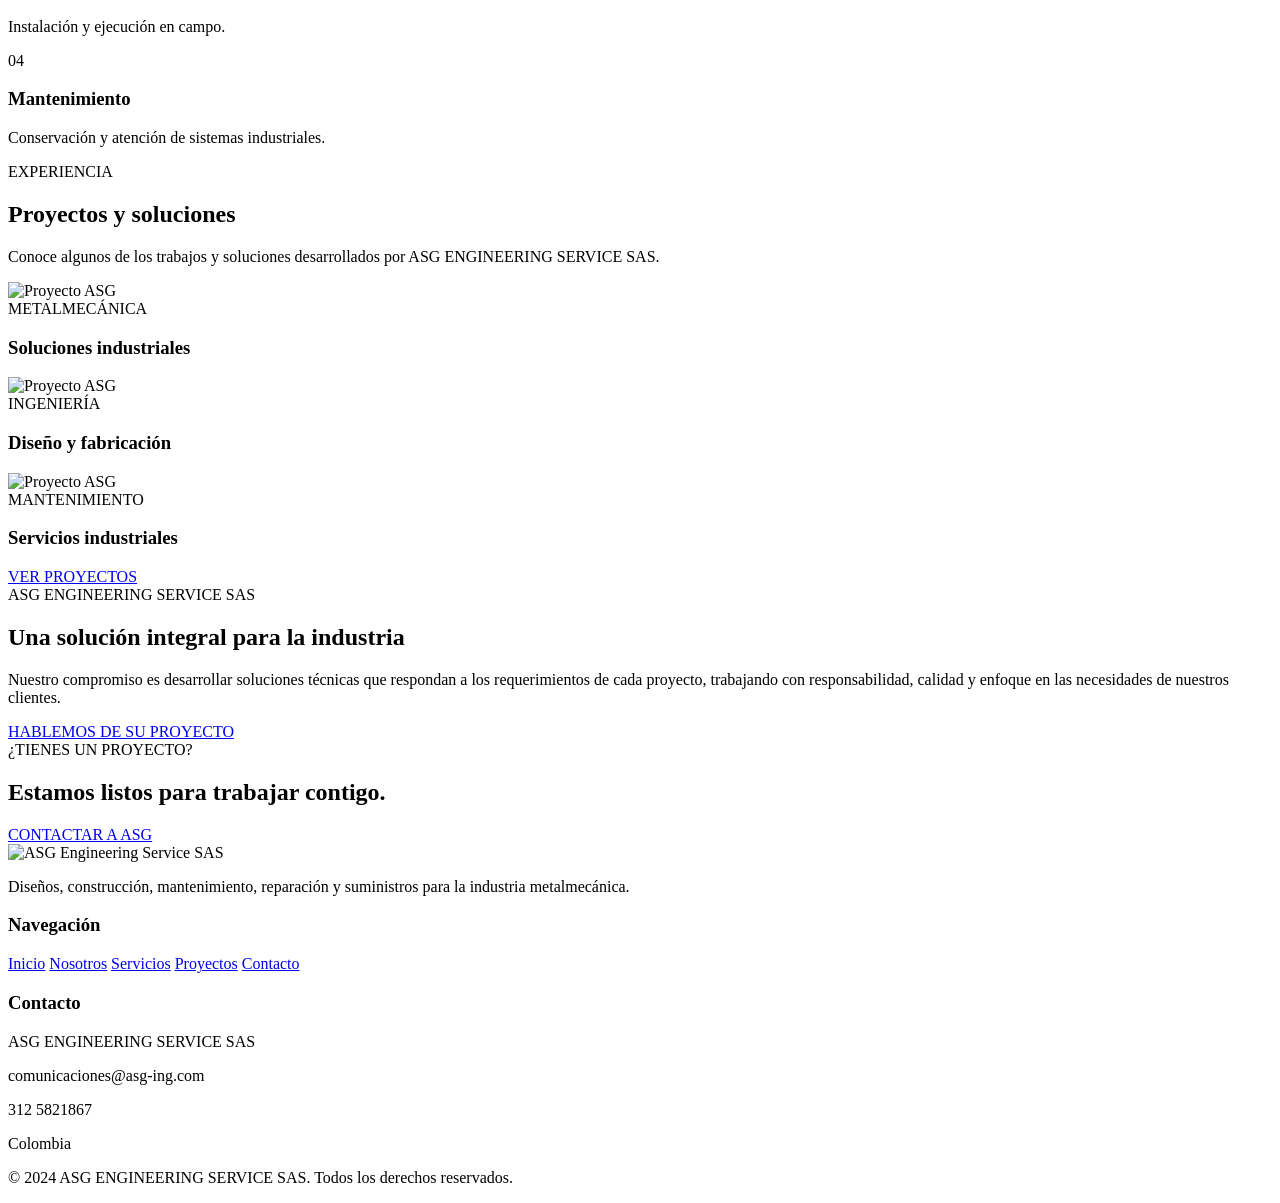
==== commit 84e7ed84: "Update HTML structure and resource paths" ====
--- a/index.html
+++ b/index.html
@@ -17,7 +17,7 @@
     <title>ASG ENGINEERING SERVICE SAS | Ingeniería y Soluciones Metalmecánicas</title>
 
     <!-- CSS PRINCIPAL -->
-    <link rel="stylesheet" href="CSS_ASG/estilos.css">
+    <link rel="stylesheet" href="ASG/CSS_ASG/estilos.css">
 
 </head>
 
@@ -25,7 +25,7 @@
     <section class="hero-video">
 
         <video class="hero-video__background" autoplay muted loop playsinline>
-            <source src="../IMAGENES_VIDEOS_ASG/VIDEOS_ASG/VIDEO_INICIO.mp4" type="video/mp4">
+            <source src="ASG/IMAGENES_VIDEOS_ASG/VIDEOS_ASG/VIDEO_INICIO.mp4" type="video/mp4">
             Tu navegador no soporta la reproducción de videos.
         </video>
 
@@ -33,7 +33,7 @@
 
         <div class="hero-video__content">
 
-            <img src="IMAGENES_VIDEOS_ASG/LOGOS_CLIENTES/LOGO_ASG.png"
+            <img src="ASG/IMAGENES_VIDEOS_ASG/LOGOS_CLIENTES/LOGO_ASG.png"
                 alt="ASG Engineering Service SAS"
                 class="hero-video__logo">
 
@@ -59,7 +59,7 @@
 
             <a href="index.html" class="header__logo">
 
-                <img src="IMAGENES_VIDEOS_ASG/LOGOS_CLIENTES/LOGO_ASG.png"
+                <img src="ASG/IMAGENES_VIDEOS_ASG/LOGOS_CLIENTES/LOGO_ASG.png"
                     alt="ASG Engineering Service SAS">
 
             </a>
@@ -317,32 +317,32 @@
             <div class="clients-grid">
 
                 <div class="client-logo">
-                    <img src="IMAGENES_VIDEOS_ASG/LOGOS_CLIENTES/1_solution.png"
+                    <img src="ASG/IMAGENES_VIDEOS_ASG/LOGOS_CLIENTES/1_solution.png"
                         alt="Solution">
                 </div>
 
                 <div class="client-logo">
-                    <img src="IMAGENES_VIDEOS_ASG/LOGOS_CLIENTES/biogas_colombia.png"
+                    <img src="ASG/IMAGENES_VIDEOS_ASG/LOGOS_CLIENTES/biogas_colombia.png"
                         alt="Biogas Colombia">
                 </div>
 
                 <div class="client-logo">
-                    <img src="IMAGENES_VIDEOS_ASG/LOGOS_CLIENTES/DISICO.jpg"
+                    <img src="ASG/IMAGENES_VIDEOS_ASG/LOGOS_CLIENTES/DISICO.jpg"
                         alt="Disico Ingeniería">
                 </div>
 
                 <div class="client-logo">
-                    <img src="IMAGENES_VIDEOS_ASG/LOGOS_CLIENTES/Logo_mym_pequeño.png"
+                    <img src="ASG/IMAGENES_VIDEOS_ASG/LOGOS_CLIENTES/Logo_mym_pequeño.png"
                         alt="Metales y Metales">
                 </div>
 
                 <div class="client-logo">
-                    <img src="IMAGENES_VIDEOS_ASG/LOGOS_CLIENTES/Monserrate.jpg"
+                    <img src="ASG/IMAGENES_VIDEOS_ASG/LOGOS_CLIENTES/Monserrate.jpg"
                         alt="Monserrate">
                 </div>
 
                 <div class="client-logo">
-                    <img src="IMAGENES_VIDEOS_ASG/LOGOS_CLIENTES/quala.png"
+                    <img src="ASG/IMAGENES_VIDEOS_ASG/LOGOS_CLIENTES/quala.png"
                         alt="Quala">
                 </div>
             </div>
@@ -357,7 +357,7 @@
 
                     <div class="enfoque-grid__imagen">
 
-                        <img src="IMAGENES_VIDEOS_ASG/IMAGENES_ASG1/TUBERIA_1.jpeg"
+                        <img src="ASG/IMAGENES_VIDEOS_ASG/IMAGENES_ASG1/TUBERIA_1.jpeg"
                             alt="Proyecto industrial ASG">
 
                     </div>
@@ -485,7 +485,7 @@
 
                     <article class="project-card">
 
-                        <img src="IMAGENES_VIDEOS_ASG/IMAGENES_ASG1/CUARTO_BOMBAS_1.jpeg"
+                        <img src="ASG/IMAGENES_VIDEOS_ASG/IMAGENES_ASG1/CUARTO_BOMBAS_1.jpeg"
                             alt="Proyecto ASG">
 
                         <div class="project-card__content">
@@ -505,7 +505,7 @@
 
                     <article class="project-card">
 
-                        <img src="IMAGENES_VIDEOS_ASG/IMAGENES_ASG1/ESCALERA_1.jpeg"
+                        <img src="ASG/IMAGENES_VIDEOS_ASG/IMAGENES_ASG1/ESCALERA_1.jpeg"
                             alt="Proyecto ASG">
 
                         <div class="project-card__content">
@@ -525,7 +525,7 @@
 
                     <article class="project-card">
 
-                        <img src="IMAGENES_VIDEOS_ASG/IMAGENES_ASG1/DISEÑO_CANAL.jpg"
+                        <img src="ASG/IMAGENES_VIDEOS_ASG/IMAGENES_ASG1/DISEÑO_CANAL.jpg"
                             alt="Proyecto ASG">
 
                         <div class="project-card__content">
@@ -632,7 +632,7 @@
 
                 <div class="footer__empresa">
 
-                    <img src="IMAGENES_VIDEOS_ASG/LOGOS_CLIENTES/LOGO_ASG.png"
+                    <img src="ASG/IMAGENES_VIDEOS_ASG/LOGOS_CLIENTES/LOGO_ASG.png"
                         alt="ASG Engineering Service SAS">
 
                     <p>
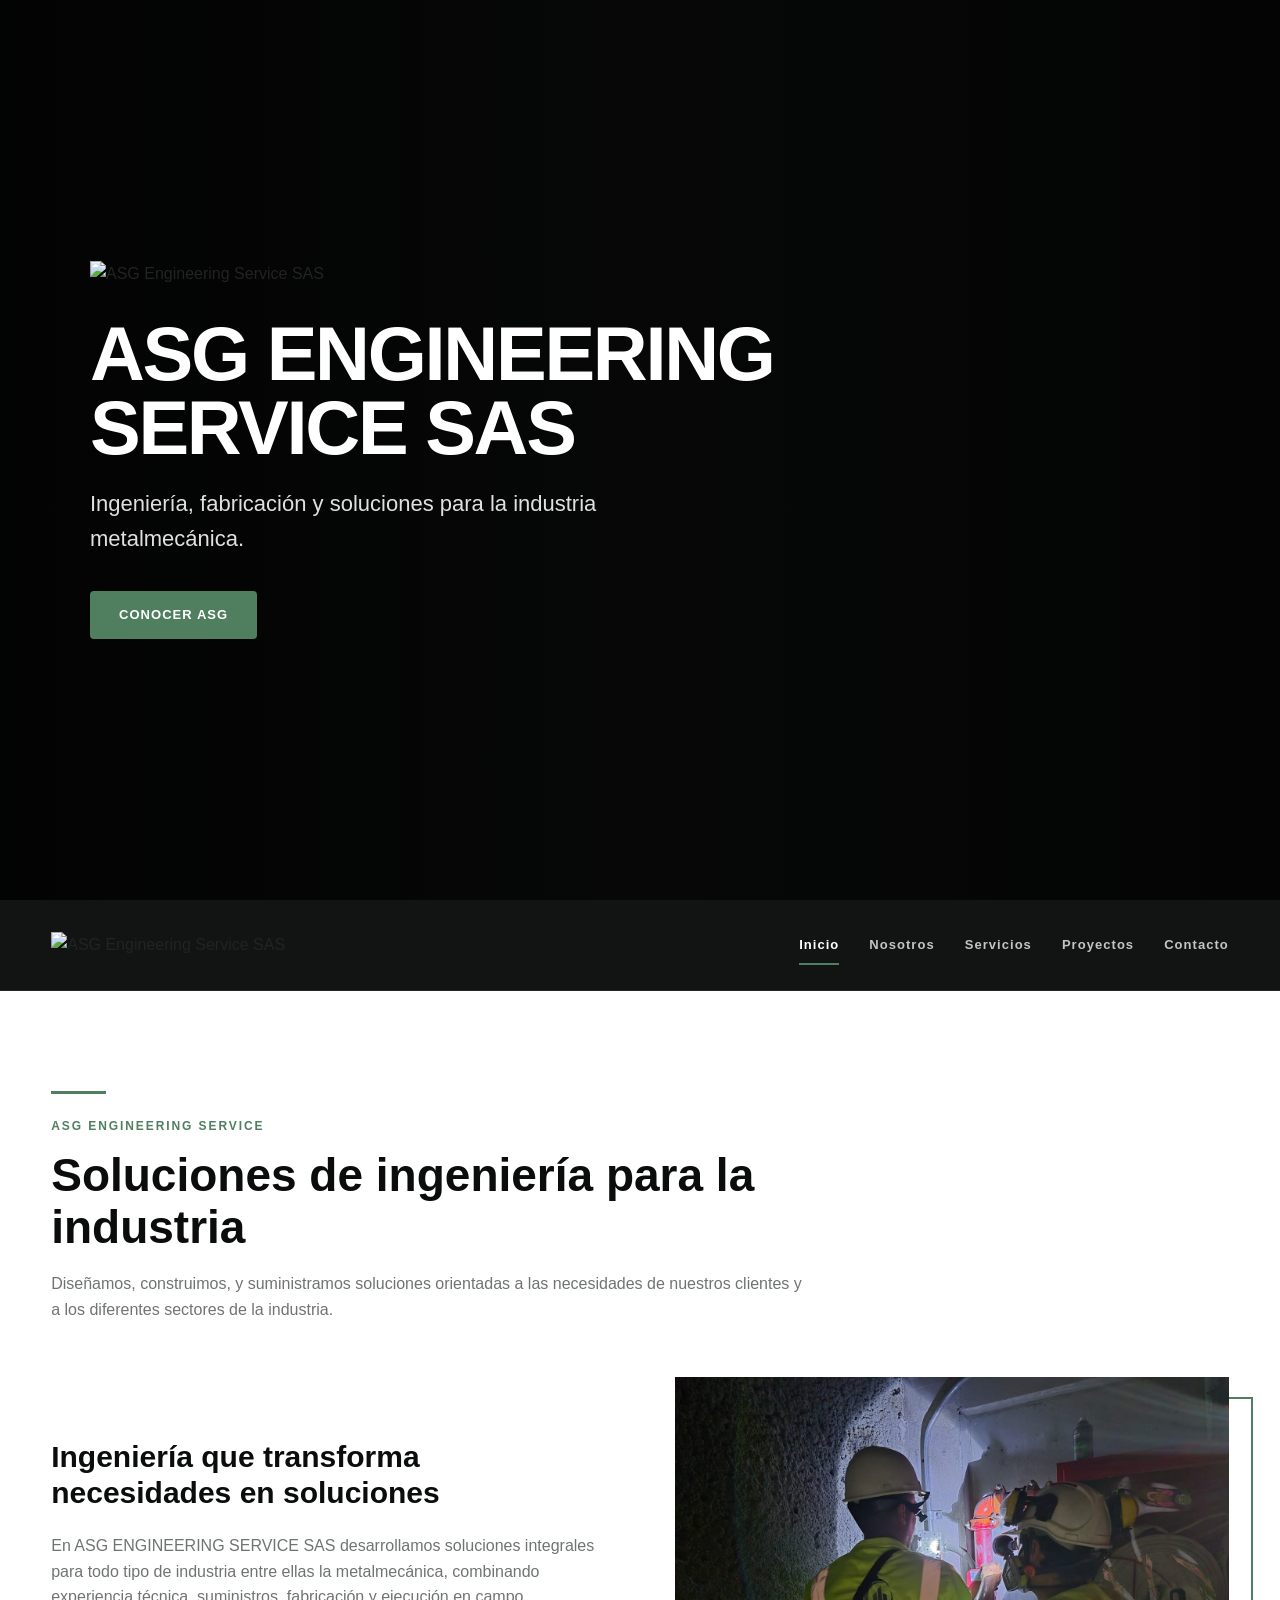
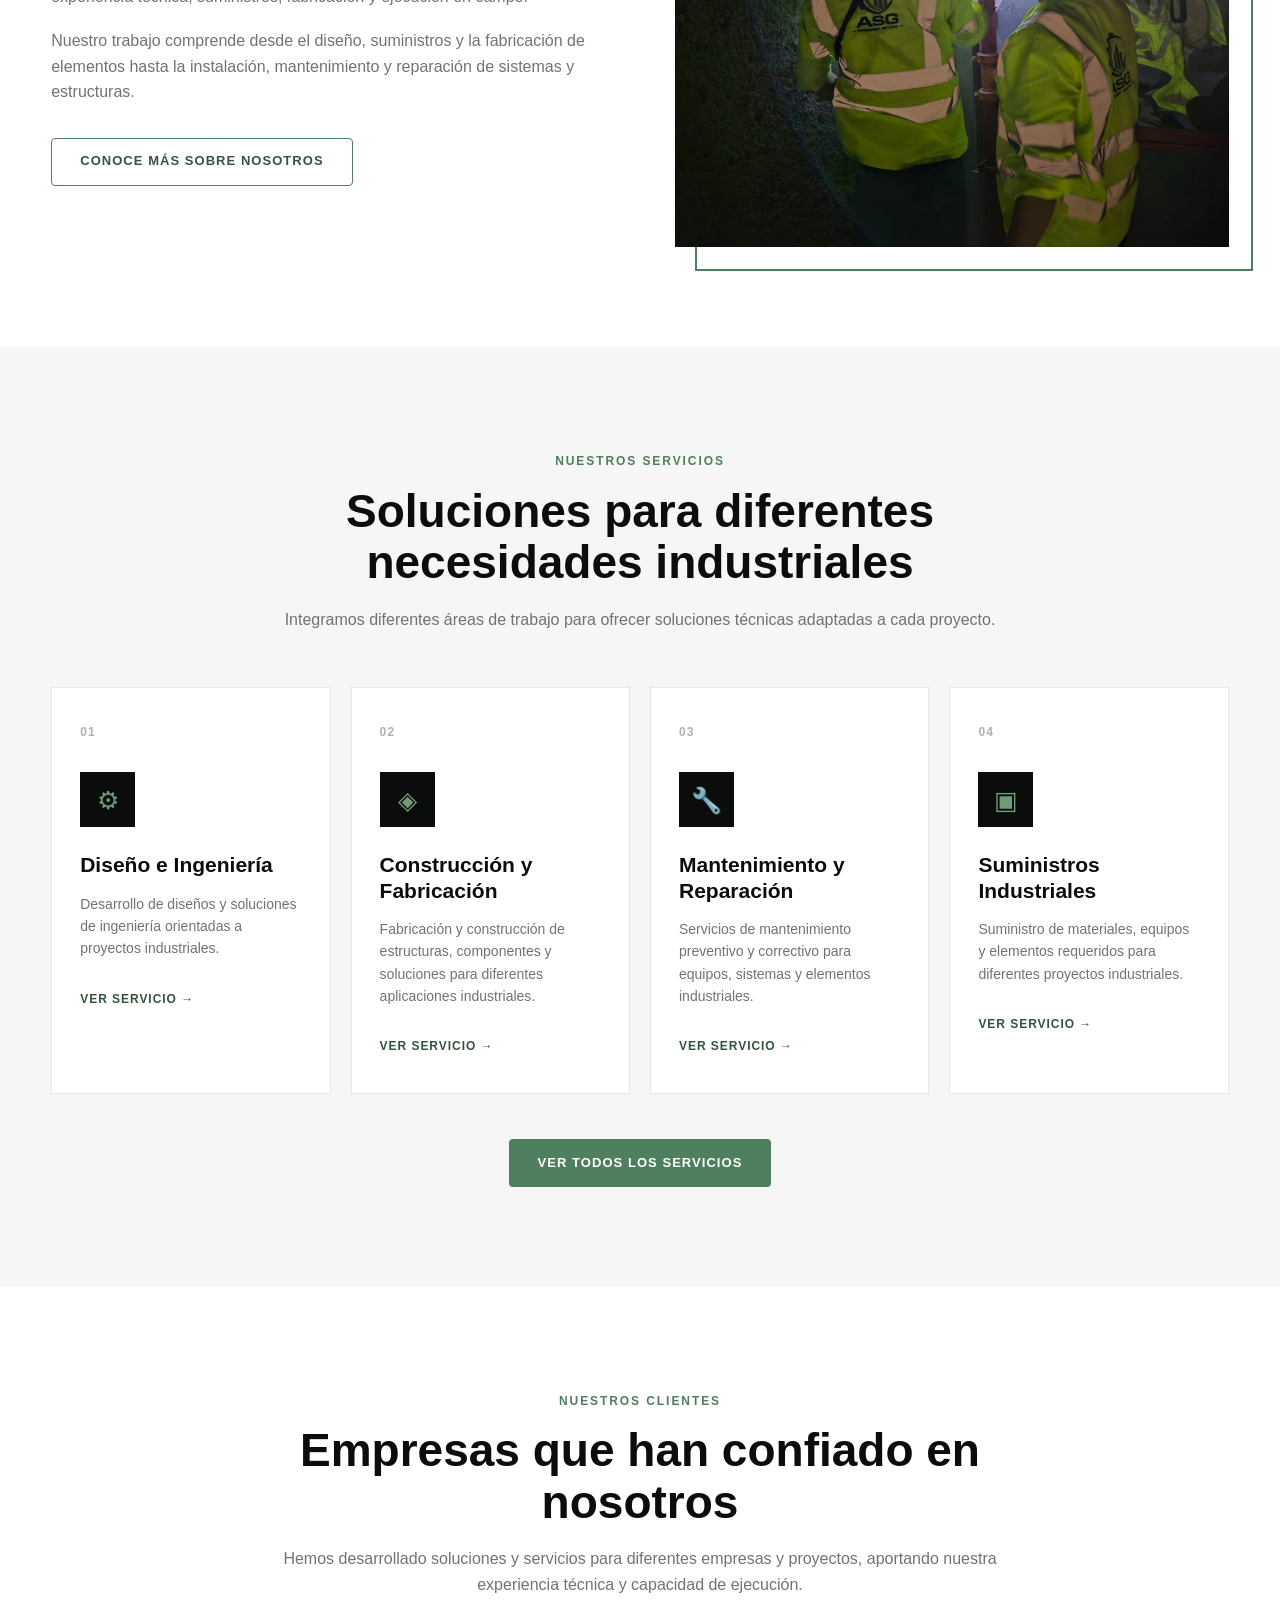
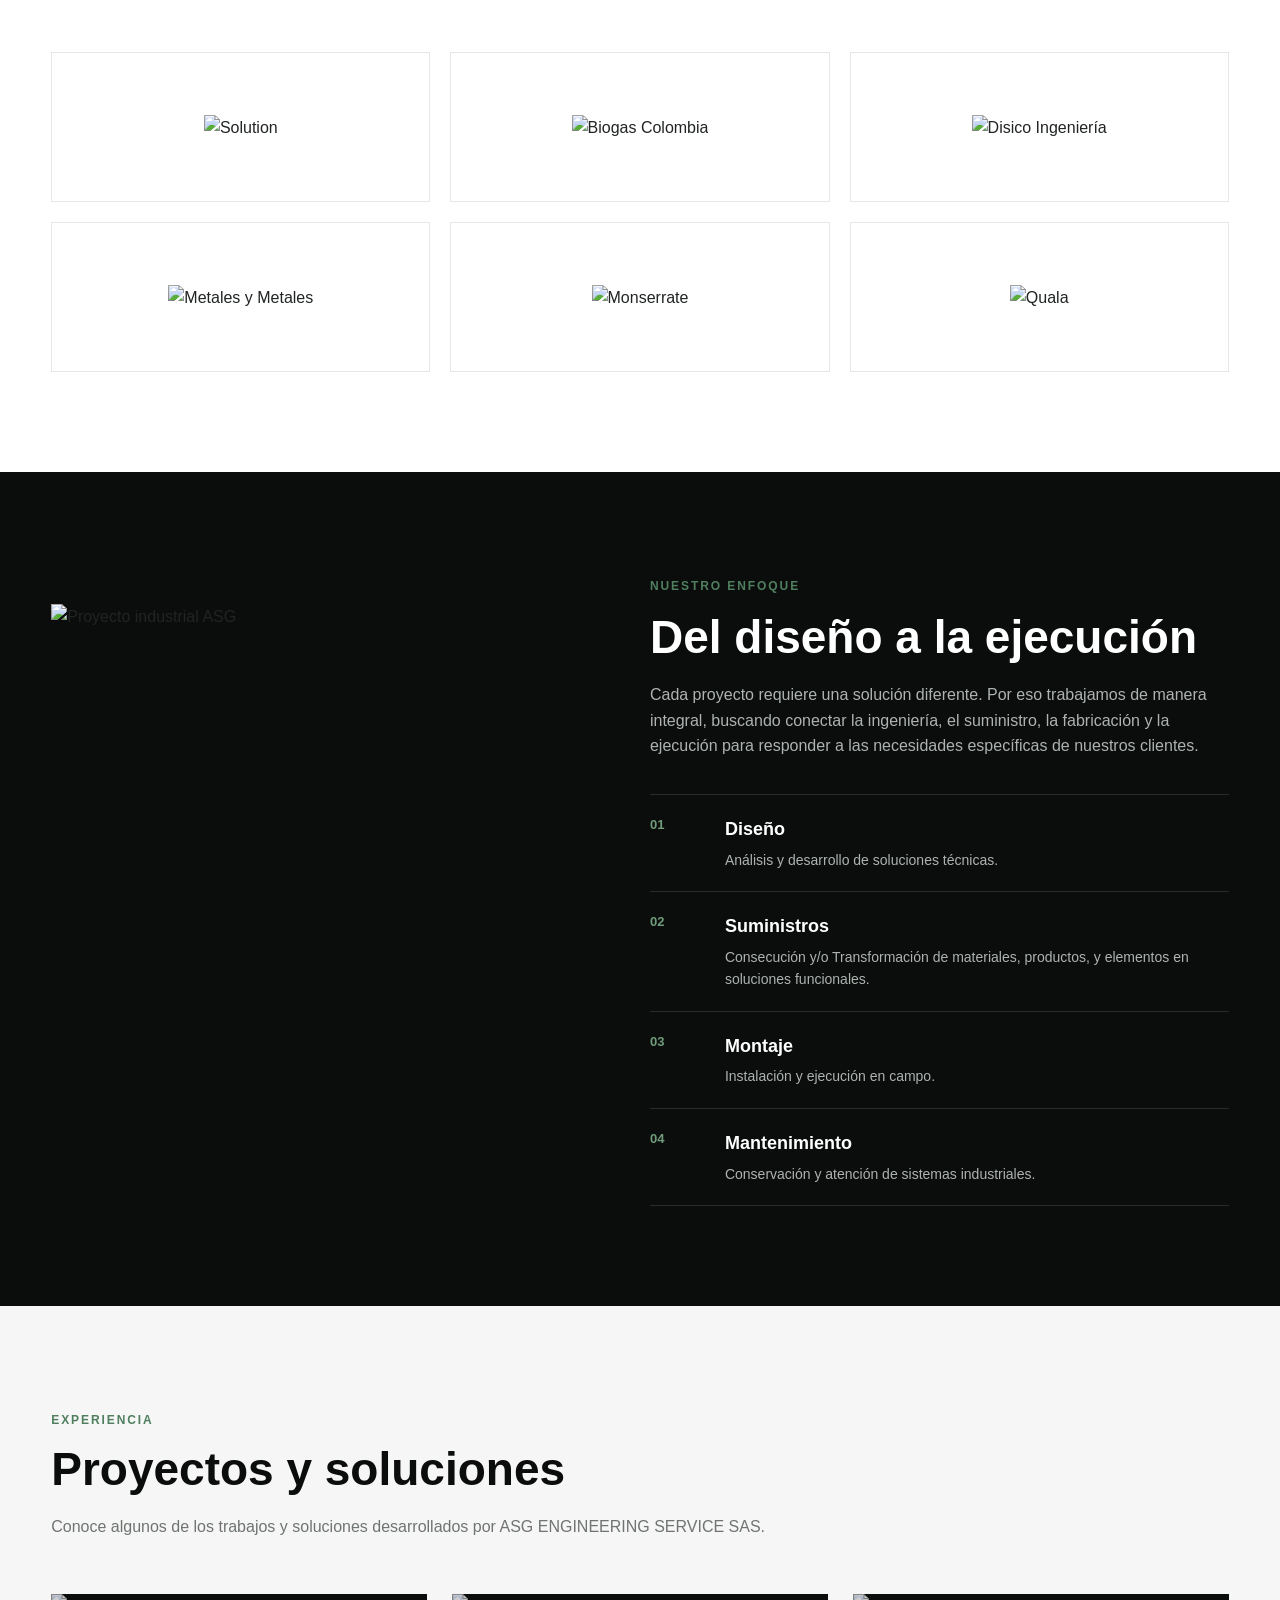
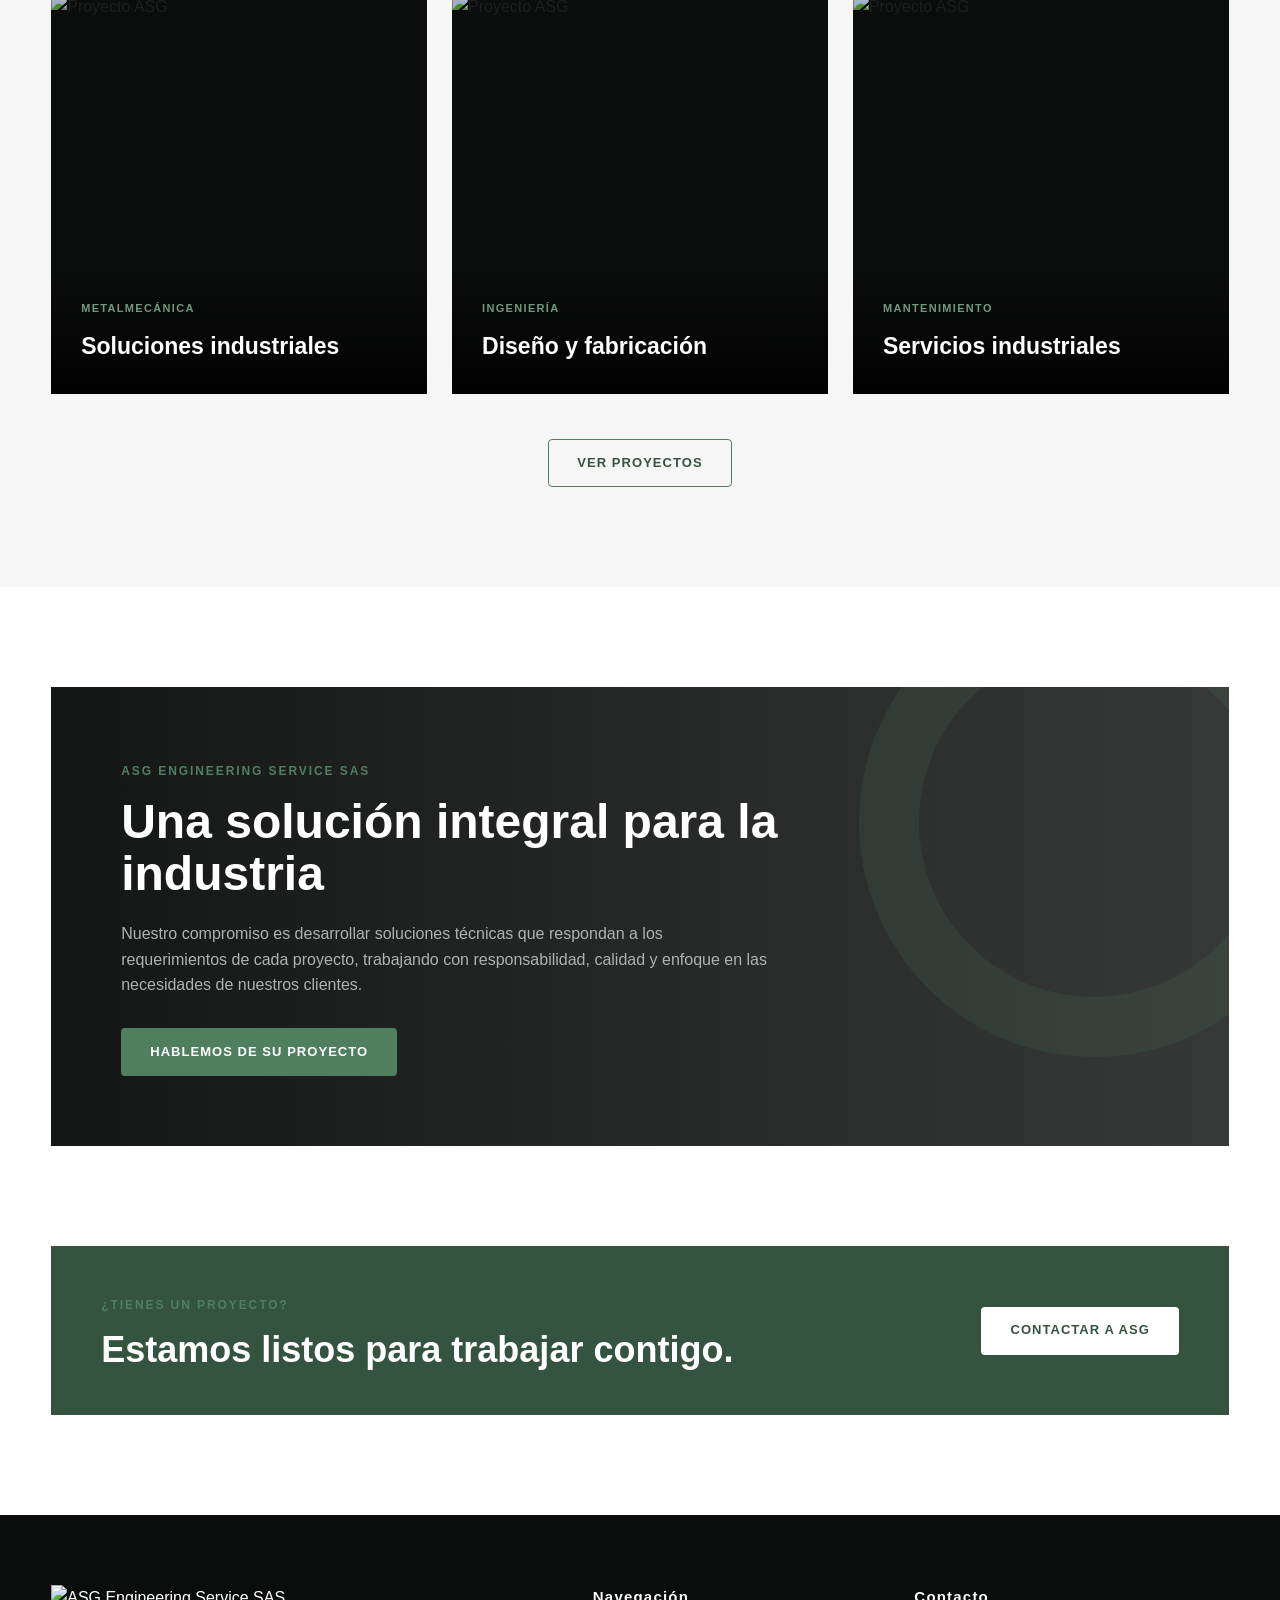
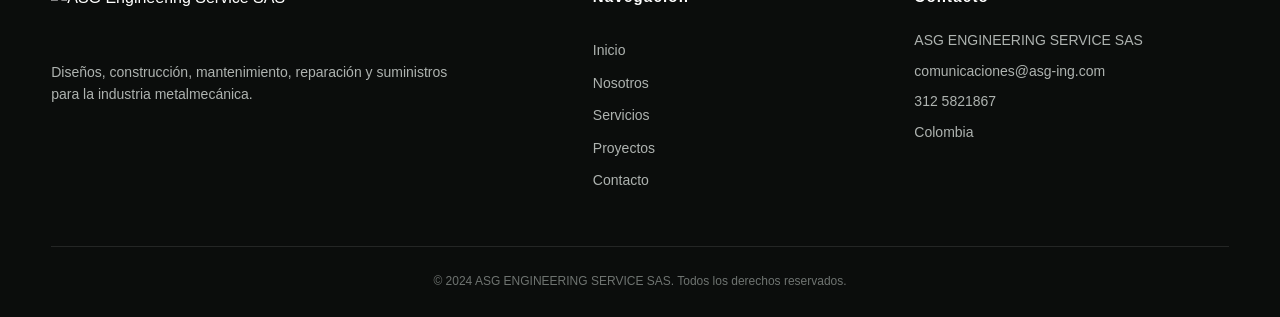
==== commit 28795cd0: "Refactor HTML structure and update links" ====
--- a/index.html
+++ b/index.html
@@ -17,7 +17,7 @@
     <title>ASG ENGINEERING SERVICE SAS | Ingeniería y Soluciones Metalmecánicas</title>
 
     <!-- CSS PRINCIPAL -->
-    <link rel="stylesheet" href="ASG/CSS_ASG/estilos.css">
+    <link rel="stylesheet" href="CSS_ASG/estilos.css">
 
 </head>
 
--- a/CSS_ASG/estilos.css
+++ b/CSS_ASG/estilos.css
@@ -0,0 +1,1493 @@
+:root {
+    --verde-asg: #4f7f5f;
+    --verde-asg-oscuro: #35543f;
+    --verde-asg-claro: #6f9b7a;
+
+    --negro: #0b0d0c;
+    --negro-suave: #121514;
+
+    --gris-oscuro: #202422;
+    --gris: #6f7471;
+    --gris-medio: #aeb3b0;
+    --gris-claro: #e5e8e6;
+
+    --blanco: #ffffff;
+    --blanco-suave: #f5f6f5;
+
+    --fuente-principal: Arial, Helvetica, sans-serif;
+
+    --ancho-contenedor: 1200px;
+
+    --radio: 4px;
+
+    --sombra-suave: 0 8px 30px rgba(0, 0, 0, 0.08);
+    --sombra-fuerte: 0 15px 40px rgba(0, 0, 0, 0.18);
+
+    --transicion: 0.3s ease;
+}
+
+
+
+* {
+    margin: 0;
+    padding: 0;
+    box-sizing: border-box;
+}
+
+html {
+    scroll-behavior: smooth;
+}
+
+body {
+    font-family: var(--fuente-principal);
+    color: var(--gris-oscuro);
+    background-color: var(--blanco);
+    line-height: 1.6;
+}
+
+img {
+    display: block;
+    max-width: 100%;
+}
+
+a {
+    color: inherit;
+    text-decoration: none;
+}
+
+button,
+input,
+textarea,
+select {
+    font-family: inherit;
+}
+
+
+
+.container {
+    width: min(92%, var(--ancho-contenedor));
+    margin: 0 auto;
+}
+
+
+.btn {
+    display: inline-flex;
+    align-items: center;
+    justify-content: center;
+
+    min-height: 48px;
+    padding: 0 28px;
+
+    border: 1px solid transparent;
+    border-radius: var(--radio);
+
+    font-size: 13px;
+    font-weight: 700;
+    letter-spacing: 0.08em;
+
+    transition:
+        background-color var(--transicion),
+        color var(--transicion),
+        border-color var(--transicion),
+        transform var(--transicion);
+}
+
+.btn:hover {
+    transform: translateY(-2px);
+}
+
+.btn--principal {
+    background-color: var(--verde-asg);
+    color: var(--blanco);
+}
+
+.btn--principal:hover {
+    background-color: var(--verde-asg-oscuro);
+}
+
+.btn--secundario {
+    background-color: transparent;
+    color: var(--verde-asg-oscuro);
+    border-color: var(--verde-asg);
+}
+
+.btn--secundario:hover {
+    background-color: var(--verde-asg);
+    color: var(--blanco);
+}
+
+.btn--claro {
+    background-color: var(--blanco);
+    color: var(--verde-asg-oscuro);
+}
+
+.btn--claro:hover {
+    background-color: var(--gris-claro);
+}
+
+
+
+.section {
+    padding: 100px 0;
+}
+
+.section-heading {
+    max-width: 760px;
+    margin-bottom: 55px;
+}
+
+.section-heading--center {
+    margin-left: auto;
+    margin-right: auto;
+    text-align: center;
+}
+
+.section-heading__line {
+    display: block;
+
+    width: 55px;
+    height: 3px;
+
+    margin-bottom: 18px;
+
+    background-color: var(--verde-asg);
+}
+
+.section-heading--center .section-heading__line {
+    margin-left: auto;
+    margin-right: auto;
+}
+
+.section-heading__tag {
+    display: inline-block;
+
+    margin-bottom: 14px;
+
+    color: var(--verde-asg);
+    font-size: 12px;
+    font-weight: 700;
+    letter-spacing: 0.16em;
+}
+
+.section-heading h2 {
+    margin-bottom: 18px;
+
+    color: var(--negro);
+    font-size: clamp(30px, 4vw, 46px);
+    line-height: 1.12;
+}
+
+.section-heading p {
+    color: var(--gris);
+    font-size: 16px;
+}
+
+
+
+.hero-video {
+    position: relative;
+
+    min-height: 100vh;
+
+    overflow: hidden;
+
+    background-color: var(--negro);
+}
+
+.hero-video__background {
+    position: absolute;
+
+    inset: 0;
+
+    width: 100%;
+    height: 100%;
+
+    object-fit: cover;
+}
+
+.hero-video__overlay {
+    position: absolute;
+
+    inset: 0;
+
+    background:
+        linear-gradient(
+            90deg,
+            rgba(0, 0, 0, 0.78),
+            rgba(0, 0, 0, 0.48),
+            rgba(0, 0, 0, 0.68)
+        );
+}
+
+.hero-video__content {
+    position: relative;
+    z-index: 2;
+
+    min-height: 100vh;
+
+    width: min(92%, 1100px);
+    margin: 0 auto;
+
+    display: flex;
+    flex-direction: column;
+    justify-content: center;
+    align-items: flex-start;
+
+    padding: 80px 0;
+}
+
+.hero-video__logo {
+    width: 400px;
+    max-height: 200px;
+
+    margin-bottom: 30px;
+
+    object-fit: contain;
+}
+
+.hero-video h1 {
+    max-width: 900px;
+
+    margin-bottom: 20px;
+
+    color: var(--blanco);
+
+    font-size: clamp(38px, 6vw, 76px);
+    line-height: 0.98;
+
+    letter-spacing: -0.03em;
+}
+
+.hero-video p {
+    max-width: 650px;
+
+    margin-bottom: 35px;
+
+    color: rgba(255, 255, 255, 0.88);
+
+    font-size: clamp(17px, 2vw, 22px);
+}
+
+
+
+.header {
+    position: sticky;
+    top: 0;
+
+    z-index: 1000;
+
+    background-color: rgba(11, 13, 12, 0.97);
+
+    border-bottom: 1px solid rgba(255, 255, 255, 0.08);
+
+    backdrop-filter: blur(10px);
+}
+
+.header__container {
+    min-height: 90px;
+
+    display: flex;
+    align-items: center;
+    justify-content: space-between;
+
+    gap: 40px;
+}
+
+.header__logo {
+    display: flex;
+    align-items: center;
+}
+
+.header__logo img {
+    width: 250px;
+    max-height: 120px;
+
+    object-fit: contain;
+}
+
+.nav {
+    display: flex;
+    align-items: center;
+
+    gap: 30px;
+}
+
+.nav__link {
+    position: relative;
+
+    padding: 30px 0;
+
+    color: rgba(255, 255, 255, 0.75);
+
+    font-size: 13px;
+    font-weight: 700;
+
+    letter-spacing: 0.08em;
+
+    transition:
+        color var(--transicion);
+}
+
+.nav__link::after {
+    content: "";
+
+    position: absolute;
+
+    left: 0;
+    bottom: 20px;
+
+    width: 0;
+    height: 2px;
+
+    background-color: var(--verde-asg);
+
+    transition: width var(--transicion);
+}
+
+.nav__link:hover,
+.nav__link--active {
+    color: var(--blanco);
+}
+
+.nav__link:hover::after,
+.nav__link--active::after {
+    width: 100%;
+}
+
+
+
+.section--presentacion {
+    background-color: var(--blanco);
+}
+
+.presentacion-grid {
+    display: grid;
+
+    grid-template-columns: 1fr 1fr;
+
+    gap: 70px;
+
+    align-items: center;
+}
+
+.presentacion-grid__texto h3 {
+    margin-bottom: 22px;
+
+    color: var(--negro);
+
+    font-size: 30px;
+    line-height: 1.2;
+}
+
+.presentacion-grid__texto p {
+    margin-bottom: 18px;
+
+    color: var(--gris);
+
+    font-size: 16px;
+}
+
+.presentacion-grid__texto .btn {
+    margin-top: 15px;
+}
+
+.presentacion-grid__imagen {
+    position: relative;
+}
+
+.presentacion-grid__imagen::before {
+    content: "";
+
+    position: absolute;
+
+    top: 20px;
+    left: 20px;
+
+    width: 100%;
+    height: 100%;
+
+    border: 2px solid var(--verde-asg);
+
+    z-index: 0;
+}
+
+.presentacion-grid__imagen img {
+    position: relative;
+    z-index: 1;
+
+    width: 100%;
+    height: 470px;
+
+    object-fit: cover;
+}
+
+
+
+.section--servicios {
+    background-color: var(--blanco-suave);
+}
+
+.services-grid {
+    display: grid;
+
+    grid-template-columns: repeat(4, 1fr);
+
+    gap: 20px;
+}
+
+.service-card {
+    position: relative;
+
+    min-height: 360px;
+
+    padding: 35px 28px;
+
+    background-color: var(--blanco);
+
+    border: 1px solid var(--gris-claro);
+
+    transition:
+        transform var(--transicion),
+        box-shadow var(--transicion),
+        border-color var(--transicion);
+}
+
+.service-card:hover {
+    transform: translateY(-7px);
+
+    border-color: var(--verde-asg);
+
+    box-shadow: var(--sombra-suave);
+}
+
+.service-card__number {
+    color: var(--gris-medio);
+
+    font-size: 12px;
+    font-weight: 700;
+
+    letter-spacing: 0.1em;
+}
+
+.service-card__icon {
+    width: 55px;
+    height: 55px;
+
+    margin: 30px 0 25px;
+
+    display: flex;
+    align-items: center;
+    justify-content: center;
+
+    background-color: var(--negro);
+
+    color: var(--verde-asg-claro);
+
+    font-size: 25px;
+}
+
+.service-card h3 {
+    margin-bottom: 15px;
+
+    color: var(--negro);
+
+    font-size: 21px;
+    line-height: 1.2;
+}
+
+.service-card p {
+    margin-bottom: 25px;
+
+    color: var(--gris);
+
+    font-size: 14px;
+}
+
+.service-card__link {
+    color: var(--verde-asg-oscuro);
+
+    font-size: 12px;
+    font-weight: 700;
+
+    letter-spacing: 0.08em;
+
+    transition: color var(--transicion);
+}
+
+.service-card__link:hover {
+    color: var(--verde-asg);
+}
+
+.section-button {
+    margin-top: 45px;
+
+    text-align: center;
+}
+
+
+
+.section--clientes {
+    background-color: var(--blanco);
+}
+
+.clients-grid {
+    display: grid;
+
+    grid-template-columns: repeat(3, 1fr);
+
+    gap: 20px;
+}
+
+.client-logo {
+    min-height: 150px;
+
+    padding: 25px;
+
+    display: flex;
+    align-items: center;
+    justify-content: center;
+
+    background-color: var(--blanco);
+
+    border: 1px solid var(--gris-claro);
+
+    transition:
+        border-color var(--transicion),
+        transform var(--transicion);
+}
+
+.client-logo:hover {
+    transform: translateY(-4px);
+
+    border-color: var(--verde-asg);
+}
+
+.client-logo img {
+    max-width: 170px;
+    max-height: 85px;
+
+    object-fit: contain;
+}
+
+
+
+.section--enfoque {
+    background-color: var(--negro);
+}
+
+.enfoque-grid {
+    display: grid;
+
+    grid-template-columns: 0.95fr 1.05fr;
+
+    gap: 75px;
+
+    align-items: center;
+}
+
+.enfoque-grid__imagen img {
+    width: 100%;
+    height: 570px;
+
+    object-fit: cover;
+}
+
+.enfoque-grid__contenido .section-heading__tag {
+    margin-bottom: 15px;
+}
+
+.enfoque-grid__contenido h2 {
+    margin-bottom: 20px;
+
+    color: var(--blanco);
+
+    font-size: clamp(30px, 4vw, 46px);
+    line-height: 1.1;
+}
+
+.enfoque-grid__contenido > p {
+    margin-bottom: 35px;
+
+    color: var(--gris-medio);
+
+    font-size: 16px;
+}
+
+.process-list {
+    display: flex;
+    flex-direction: column;
+}
+
+.process-item {
+    display: grid;
+
+    grid-template-columns: 55px 1fr;
+
+    gap: 20px;
+
+    padding: 20px 0;
+
+    border-top: 1px solid rgba(255, 255, 255, 0.12);
+}
+
+.process-item:last-child {
+    border-bottom: 1px solid rgba(255, 255, 255, 0.12);
+}
+
+.process-item__number {
+    color: var(--verde-asg-claro);
+
+    font-size: 13px;
+    font-weight: 700;
+}
+
+.process-item h3 {
+    margin-bottom: 5px;
+
+    color: var(--blanco);
+
+    font-size: 18px;
+}
+
+.process-item p {
+    color: var(--gris-medio);
+
+    font-size: 14px;
+}
+
+
+
+.section--proyectos {
+    background-color: var(--blanco-suave);
+}
+
+.projects-grid {
+    display: grid;
+
+    grid-template-columns: repeat(3, 1fr);
+
+    gap: 25px;
+}
+
+.project-card {
+    position: relative;
+
+    overflow: hidden;
+
+    min-height: 400px;
+
+    background-color: var(--negro);
+}
+
+.project-card img {
+    width: 100%;
+    height: 400px;
+
+    object-fit: cover;
+
+    opacity: 0.8;
+
+    transition:
+        transform 0.5s ease,
+        opacity 0.5s ease;
+}
+
+.project-card:hover img {
+    transform: scale(1.05);
+
+    opacity: 0.6;
+}
+
+.project-card__content {
+    position: absolute;
+
+    right: 0;
+    bottom: 0;
+    left: 0;
+
+    padding: 30px;
+
+    background:
+        linear-gradient(
+            transparent,
+            rgba(0, 0, 0, 0.9)
+        );
+}
+
+.project-card__content span {
+    color: var(--verde-asg-claro);
+
+    font-size: 11px;
+    font-weight: 700;
+
+    letter-spacing: 0.12em;
+}
+
+.project-card__content h3 {
+    margin-top: 8px;
+
+    color: var(--blanco);
+
+    font-size: 23px;
+}
+
+
+
+.section--corporativo {
+    background-color: var(--blanco);
+}
+
+.corporativo {
+    position: relative;
+
+    overflow: hidden;
+
+    min-height: 400px;
+
+    padding: 70px;
+
+    display: flex;
+    align-items: center;
+
+    background:
+        linear-gradient(
+            90deg,
+            rgba(11, 13, 12, 0.96),
+            rgba(11, 13, 12, 0.82)
+        );
+}
+
+.corporativo::after {
+    content: "";
+
+    position: absolute;
+
+    right: -100px;
+    top: -100px;
+
+    width: 350px;
+    height: 350px;
+
+    border: 60px solid rgba(79, 127, 95, 0.16);
+
+    border-radius: 50%;
+}
+
+.corporativo__content {
+    position: relative;
+    z-index: 2;
+
+    max-width: 700px;
+}
+
+.corporativo__content h2 {
+    margin-bottom: 20px;
+
+    color: var(--blanco);
+
+    font-size: clamp(30px, 4vw, 48px);
+    line-height: 1.1;
+}
+
+.corporativo__content p {
+    max-width: 650px;
+
+    margin-bottom: 30px;
+
+    color: var(--gris-medio);
+
+    font-size: 16px;
+}
+
+
+
+.section--contacto {
+    padding-top: 0;
+
+    background-color: var(--blanco);
+}
+
+.contacto-banner {
+    display: flex;
+    align-items: center;
+    justify-content: space-between;
+
+    gap: 35px;
+
+    padding: 45px 50px;
+
+    background-color: var(--verde-asg-oscuro);
+}
+
+.contacto-banner h2 {
+    color: var(--blanco);
+
+    font-size: clamp(25px, 3vw, 36px);
+    line-height: 1.15;
+}
+
+
+
+.page-hero {
+    position: relative;
+
+    min-height: 480px;
+
+    display: flex;
+    align-items: center;
+
+    overflow: hidden;
+
+    background-color: var(--negro);
+}
+
+.page-hero__background {
+    position: absolute;
+
+    inset: 0;
+}
+
+.page-hero__background img {
+    width: 100%;
+    height: 100%;
+
+    object-fit: cover;
+}
+
+.page-hero__overlay {
+    position: absolute;
+
+    inset: 0;
+
+    background:
+        linear-gradient(
+            90deg,
+            rgba(0, 0, 0, 0.88),
+            rgba(0, 0, 0, 0.48)
+        );
+}
+
+.page-hero__content {
+    position: relative;
+    z-index: 2;
+
+    padding-top: 70px;
+    padding-bottom: 70px;
+}
+
+.page-hero__content h1 {
+    margin-bottom: 18px;
+
+    color: var(--blanco);
+
+    font-size: clamp(42px, 6vw, 70px);
+    line-height: 1;
+}
+
+.page-hero__content p {
+    max-width: 650px;
+
+    color: rgba(255, 255, 255, 0.85);
+
+    font-size: 18px;
+}
+
+
+
+.section--nosotros {
+    background-color: var(--blanco);
+}
+
+.nosotros-grid {
+    display: grid;
+
+    grid-template-columns: 1fr 1fr;
+
+    gap: 75px;
+
+    align-items: center;
+}
+
+.nosotros-grid__imagen {
+    position: relative;
+}
+
+.nosotros-grid__imagen::after {
+    content: "";
+
+    position: absolute;
+
+    right: -18px;
+    bottom: -18px;
+
+    width: 75%;
+    height: 75%;
+
+    border: 2px solid var(--verde-asg);
+
+    z-index: 0;
+}
+
+.nosotros-grid__imagen img {
+    position: relative;
+    z-index: 1;
+
+    width: 100%;
+    height: 520px;
+
+    object-fit: cover;
+}
+
+.nosotros-grid__contenido h2 {
+    margin-bottom: 25px;
+
+    color: var(--negro);
+
+    font-size: clamp(30px, 4vw, 46px);
+    line-height: 1.1;
+}
+
+.nosotros-grid__contenido p {
+    margin-bottom: 18px;
+
+    color: var(--gris);
+
+    font-size: 16px;
+}
+
+
+
+.section--que-hacemos {
+    background-color: var(--blanco-suave);
+}
+
+.nosotros-capacidades {
+    display: grid;
+
+    grid-template-columns: repeat(4, 1fr);
+
+    gap: 20px;
+}
+
+.capacidad-card {
+    padding: 35px 28px;
+
+    background-color: var(--blanco);
+
+    border: 1px solid var(--gris-claro);
+
+    transition:
+        transform var(--transicion),
+        border-color var(--transicion),
+        box-shadow var(--transicion);
+}
+
+.capacidad-card:hover {
+    transform: translateY(-6px);
+
+    border-color: var(--verde-asg);
+
+    box-shadow: var(--sombra-suave);
+}
+
+.capacidad-card__number {
+    color: var(--gris-medio);
+
+    font-size: 12px;
+    font-weight: 700;
+
+    letter-spacing: 0.1em;
+}
+
+.capacidad-card__icon {
+    width: 55px;
+    height: 55px;
+
+    margin: 28px 0 24px;
+
+    display: flex;
+    align-items: center;
+    justify-content: center;
+
+    background-color: var(--negro);
+
+    color: var(--verde-asg-claro);
+
+    font-size: 25px;
+}
+
+.capacidad-card h3 {
+    margin-bottom: 15px;
+
+    color: var(--negro);
+
+    font-size: 20px;
+    line-height: 1.2;
+}
+
+.capacidad-card p {
+    color: var(--gris);
+
+    font-size: 14px;
+}
+
+
+
+.section--forma-trabajo {
+    background-color: var(--negro);
+}
+
+.forma-trabajo-grid {
+    display: grid;
+
+    grid-template-columns: 0.9fr 1.1fr;
+
+    gap: 80px;
+
+    align-items: start;
+}
+
+.forma-trabajo-grid__contenido .section-heading__tag {
+    margin-bottom: 15px;
+}
+
+.forma-trabajo-grid__contenido h2 {
+    margin-bottom: 25px;
+
+    color: var(--blanco);
+
+    font-size: clamp(30px, 4vw, 46px);
+    line-height: 1.1;
+}
+
+.forma-trabajo-grid__contenido p {
+    margin-bottom: 18px;
+
+    color: var(--gris-medio);
+
+    font-size: 16px;
+}
+
+.forma-trabajo-grid__proceso {
+    display: flex;
+    flex-direction: column;
+}
+
+.nosotros-proceso {
+    display: grid;
+
+    grid-template-columns: 60px 1fr;
+
+    gap: 20px;
+
+    padding: 25px 0;
+
+    border-top: 1px solid rgba(255, 255, 255, 0.12);
+}
+
+.nosotros-proceso:last-child {
+    border-bottom: 1px solid rgba(255, 255, 255, 0.12);
+}
+
+.nosotros-proceso > span {
+    color: var(--verde-asg-claro);
+
+    font-size: 14px;
+    font-weight: 700;
+}
+
+.nosotros-proceso h3 {
+    margin-bottom: 6px;
+
+    color: var(--blanco);
+
+    font-size: 19px;
+}
+
+.nosotros-proceso p {
+    color: var(--gris-medio);
+
+    font-size: 14px;
+}
+
+
+
+.section--principios {
+    background-color: var(--blanco);
+}
+
+.principios-grid {
+    display: grid;
+
+    grid-template-columns: repeat(2, 1fr);
+
+    gap: 0 60px;
+}
+
+.principio-item {
+    display: grid;
+
+    grid-template-columns: 55px 1fr;
+
+    gap: 20px;
+
+    padding: 30px 0;
+
+    border-top: 1px solid var(--gris-claro);
+}
+
+.principio-item:nth-child(-n + 2) {
+    border-top: none;
+}
+
+.principio-item__number {
+    color: var(--verde-asg);
+
+    font-size: 13px;
+    font-weight: 700;
+}
+
+.principio-item h3 {
+    margin-bottom: 8px;
+
+    color: var(--negro);
+
+    font-size: 21px;
+}
+
+.principio-item p {
+    color: var(--gris);
+
+    font-size: 14px;
+}
+
+
+
+.footer {
+    padding: 70px 0 25px;
+
+    background-color: var(--negro);
+
+    color: var(--blanco);
+}
+
+.footer-grid {
+    display: grid;
+
+    grid-template-columns: 1.5fr 0.8fr 1fr;
+
+    gap: 70px;
+
+    padding-bottom: 55px;
+}
+
+.footer__empresa img {
+    width: 300px;
+    max-height: 200px;
+
+    margin-bottom: 50px;
+
+    object-fit: contain;
+}
+
+.footer__empresa p {
+    max-width: 400px;
+
+    color: var(--gris-medio);
+
+    font-size: 14px;
+}
+
+.footer h3 {
+    margin-bottom: 20px;
+
+    color: var(--blanco);
+
+    font-size: 15px;
+
+    letter-spacing: 0.08em;
+}
+
+.footer__menu {
+    display: flex;
+    flex-direction: column;
+
+    gap: 10px;
+}
+
+.footer__menu a {
+    color: var(--gris-medio);
+
+    font-size: 14px;
+
+    transition: color var(--transicion);
+}
+
+.footer__menu a:hover {
+    color: var(--verde-asg-claro);
+}
+
+.footer__contacto p {
+    margin-bottom: 8px;
+
+    color: var(--gris-medio);
+
+    font-size: 14px;
+}
+
+.footer__bottom {
+    padding-top: 25px;
+
+    border-top: 1px solid rgba(255, 255, 255, 0.1);
+
+    text-align: center;
+}
+
+.footer__bottom p {
+    color: var(--gris);
+
+    font-size: 12px;
+}
+
+
+
+@media (max-width: 1000px) {
+
+    .section {
+        padding: 80px 0;
+    }
+
+    .services-grid {
+        grid-template-columns: repeat(2, 1fr);
+    }
+
+    .nosotros-capacidades {
+        grid-template-columns: repeat(2, 1fr);
+    }
+
+    .presentacion-grid,
+    .nosotros-grid,
+    .enfoque-grid,
+    .forma-trabajo-grid {
+        grid-template-columns: 1fr;
+
+        gap: 50px;
+    }
+
+    .enfoque-grid__imagen img {
+        height: 450px;
+    }
+
+    .nosotros-grid__imagen img {
+        height: 450px;
+    }
+
+    .projects-grid {
+        grid-template-columns: repeat(2, 1fr);
+    }
+
+    .footer-grid {
+        grid-template-columns: 1fr 1fr;
+    }
+
+    .footer__empresa {
+        grid-column: 1 / -1;
+    }
+}
+
+
+
+@media (max-width: 768px) {
+
+    .header__container {
+        min-height: 75px;
+
+        flex-direction: column;
+
+        justify-content: center;
+
+        gap: 5px;
+
+        padding: 12px 0;
+    }
+
+    .header__logo img {
+        width: 120px;
+    }
+
+    .nav {
+        width: 100%;
+
+        justify-content: center;
+
+        gap: 18px;
+    }
+
+    .nav__link {
+        padding: 8px 0;
+
+        font-size: 11px;
+    }
+
+    .nav__link::after {
+        bottom: 2px;
+    }
+
+    .hero-video__content {
+        align-items: center;
+
+        text-align: center;
+    }
+
+    .hero-video__logo {
+        width: 150px;
+    }
+
+    .hero-video h1 {
+        font-size: 42px;
+    }
+
+    .hero-video p {
+        font-size: 16px;
+    }
+
+    .clients-grid {
+        grid-template-columns: repeat(2, 1fr);
+    }
+
+    .principios-grid {
+        grid-template-columns: 1fr;
+    }
+
+    .principio-item:nth-child(2) {
+        border-top: 1px solid var(--gris-claro);
+    }
+
+    .corporativo {
+        padding: 50px 35px;
+    }
+
+    .contacto-banner {
+        flex-direction: column;
+
+        align-items: flex-start;
+
+        padding: 40px 30px;
+    }
+
+    .footer-grid {
+        grid-template-columns: 1fr;
+        gap: 40px;
+    }
+
+    .footer__empresa {
+        grid-column: auto;
+    }
+
+    .page-hero {
+        min-height: 400px;
+    }
+}
+
+
+
+@media (max-width: 480px) {
+
+    .section {
+        padding: 65px 0;
+    }
+
+    .container {
+        width: min(90%, var(--ancho-contenedor));
+    }
+
+    .nav {
+        flex-wrap: wrap;
+
+        gap: 10px 15px;
+    }
+
+    .nav__link {
+        font-size: 10px;
+    }
+
+    .hero-video h1 {
+        font-size: 34px;
+    }
+
+    .hero-video__logo {
+        width: 125px;
+    }
+
+    .hero-video p {
+        font-size: 15px;
+    }
+
+    .btn {
+        width: 100%;
+
+        padding: 0 18px;
+
+        text-align: center;
+    }
+
+    .presentacion-grid__imagen img,
+    .nosotros-grid__imagen img {
+        height: 320px;
+    }
+
+    .services-grid,
+    .nosotros-capacidades,
+    .clients-grid,
+    .projects-grid {
+        grid-template-columns: 1fr;
+    }
+
+    .service-card,
+    .capacidad-card {
+        min-height: auto;
+    }
+
+    .enfoque-grid__imagen img {
+        height: 320px;
+    }
+
+    .project-card,
+    .project-card img {
+        min-height: 330px;
+        height: 330px;
+    }
+
+    .corporativo {
+        padding: 40px 25px;
+    }
+
+    .contacto-banner {
+        padding: 35px 25px;
+    }
+
+    .page-hero {
+        min-height: 350px;
+    }
+
+    .page-hero__content {
+        padding-top: 50px;
+        padding-bottom: 50px;
+    }
+
+    .page-hero__content h1 {
+        font-size: 42px;
+    }
+
+    .page-hero__content p {
+        font-size: 15px;
+    }
+
+    .principio-item,
+    .nosotros-proceso,
+    .process-item {
+        grid-template-columns: 40px 1fr;
+
+        gap: 15px;
+    }
+}
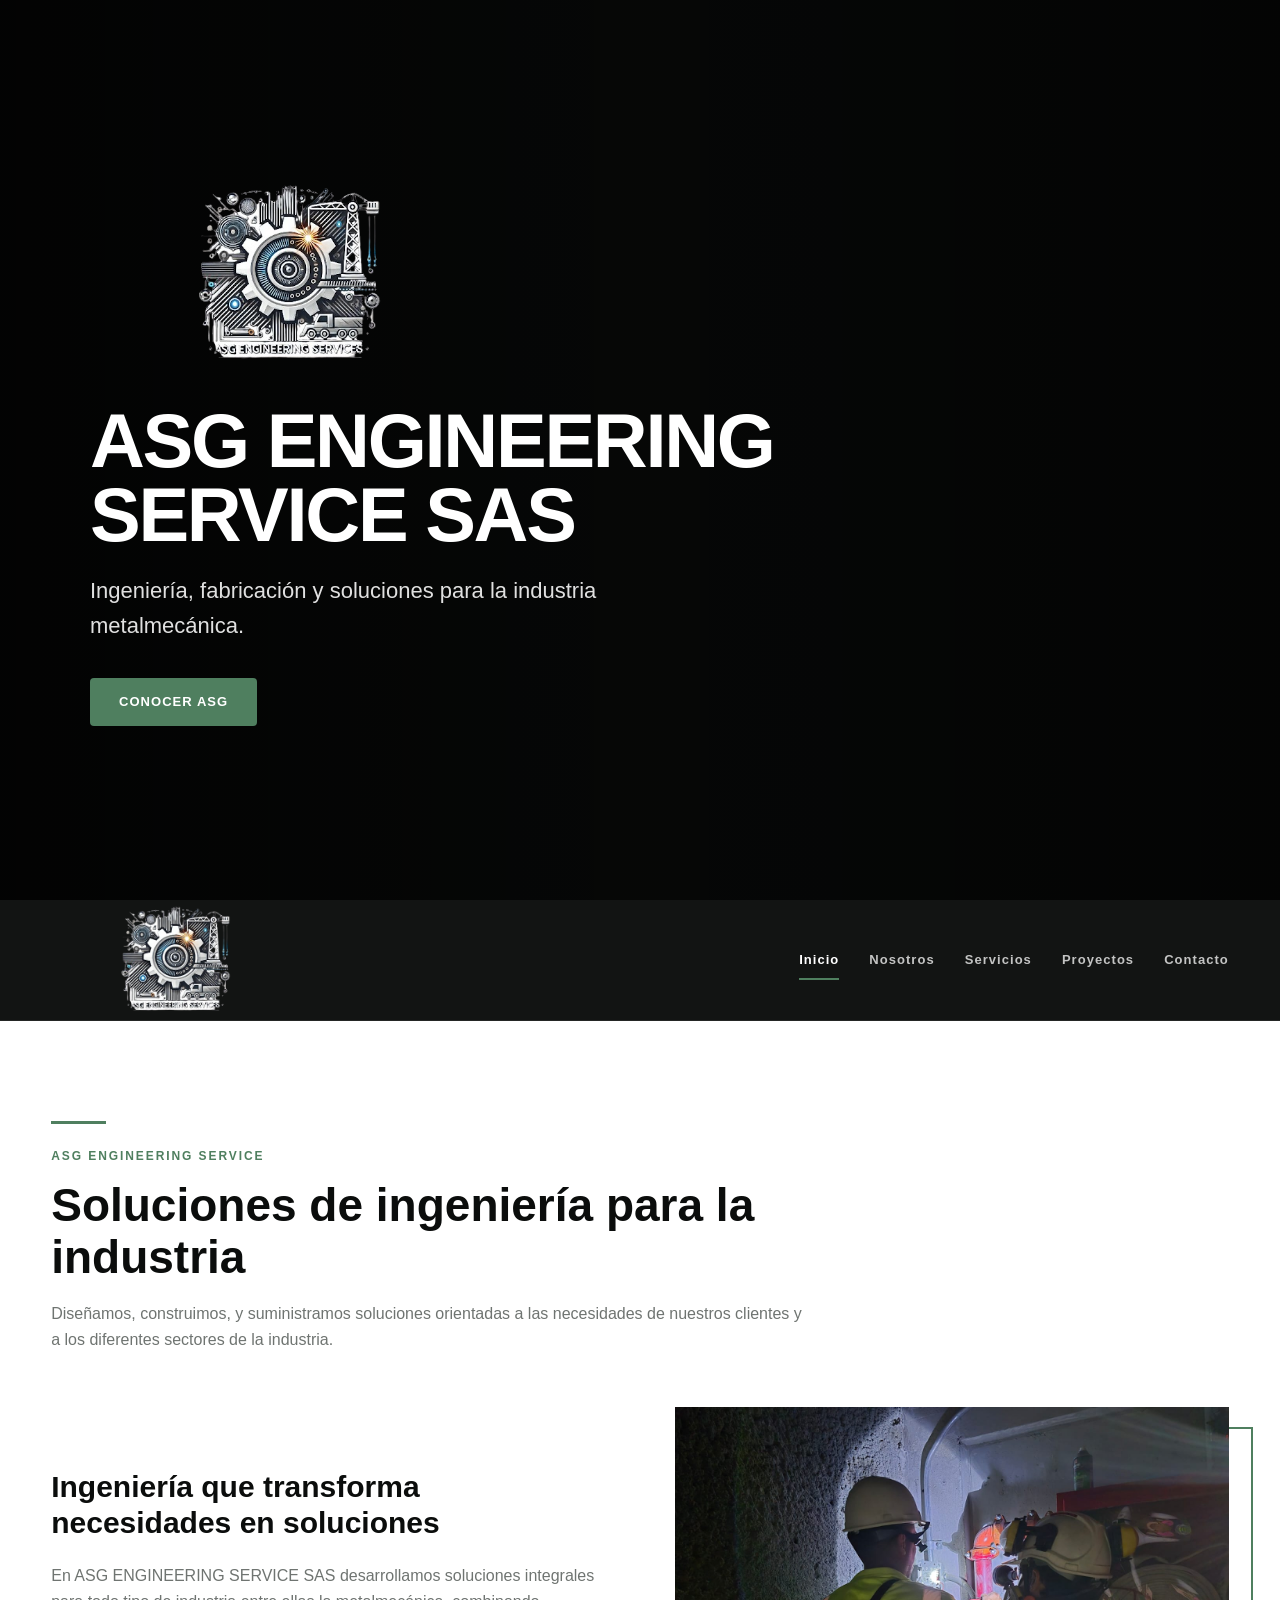
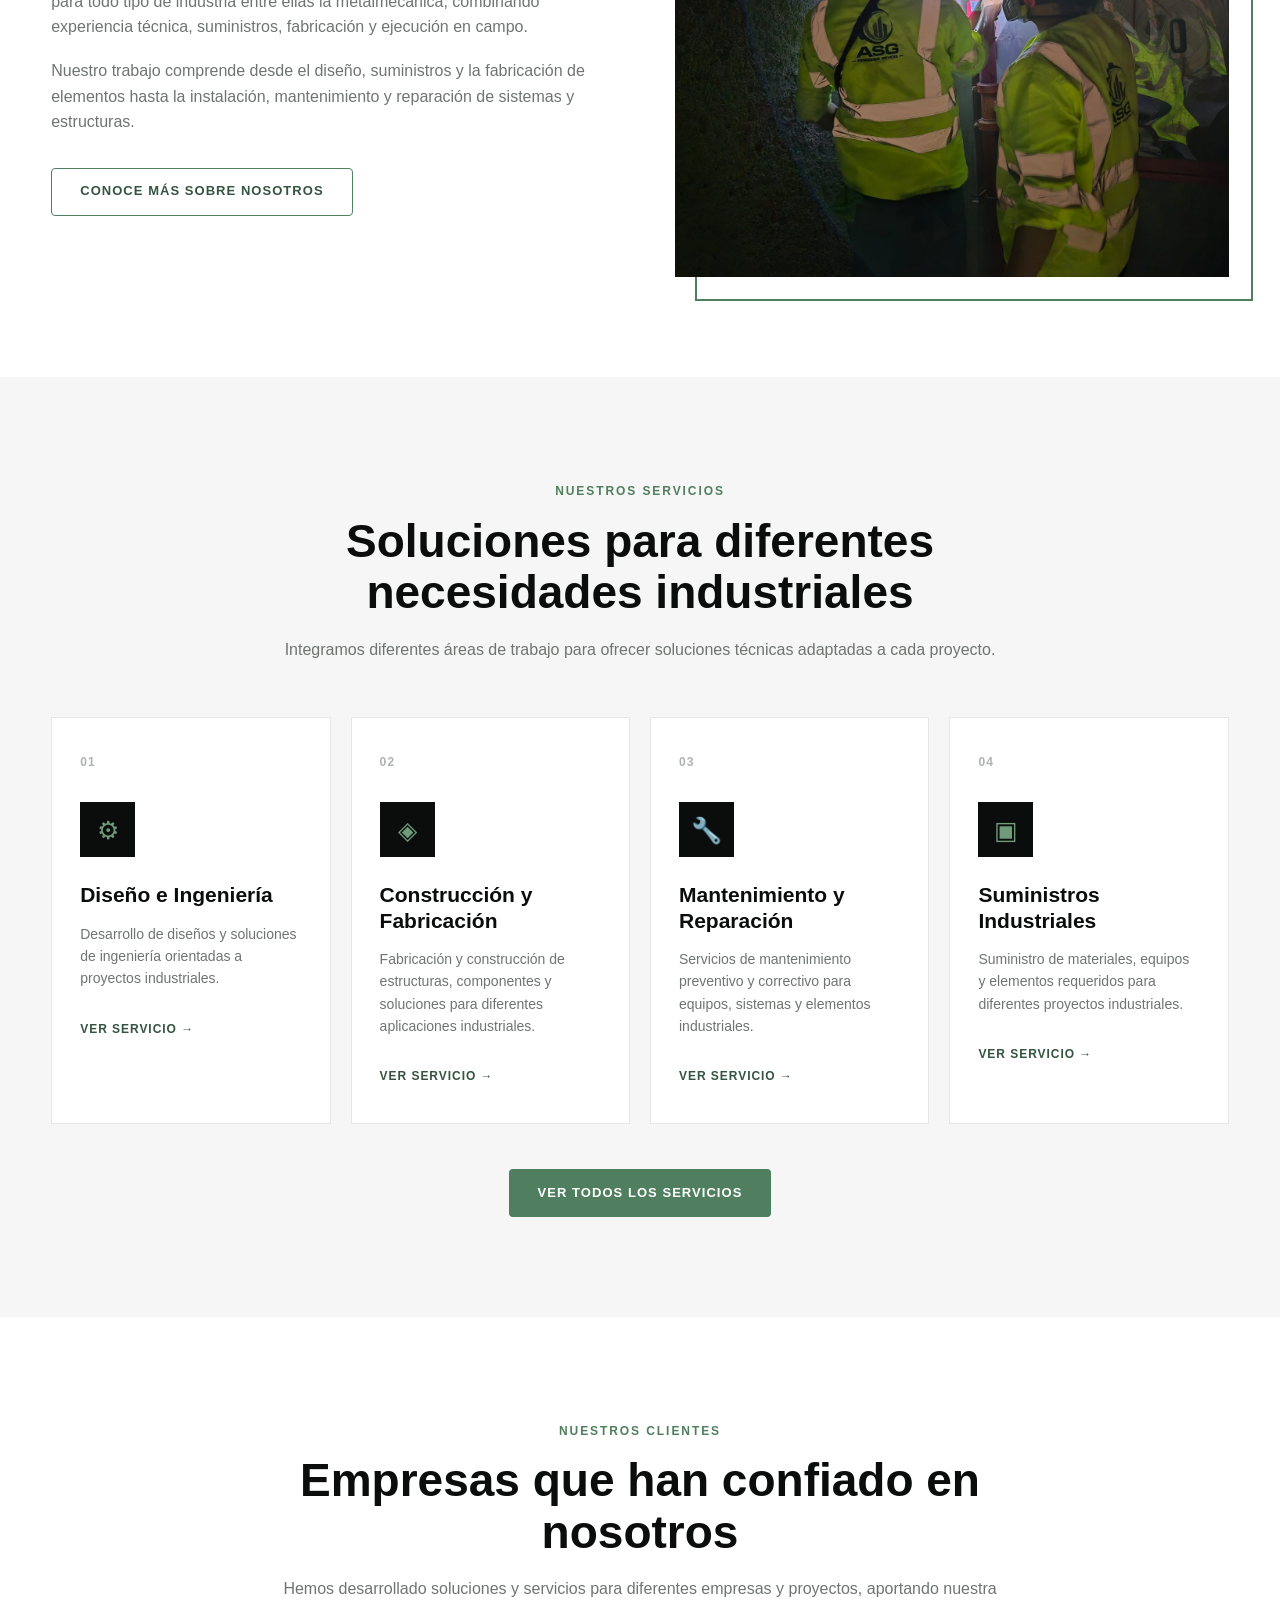
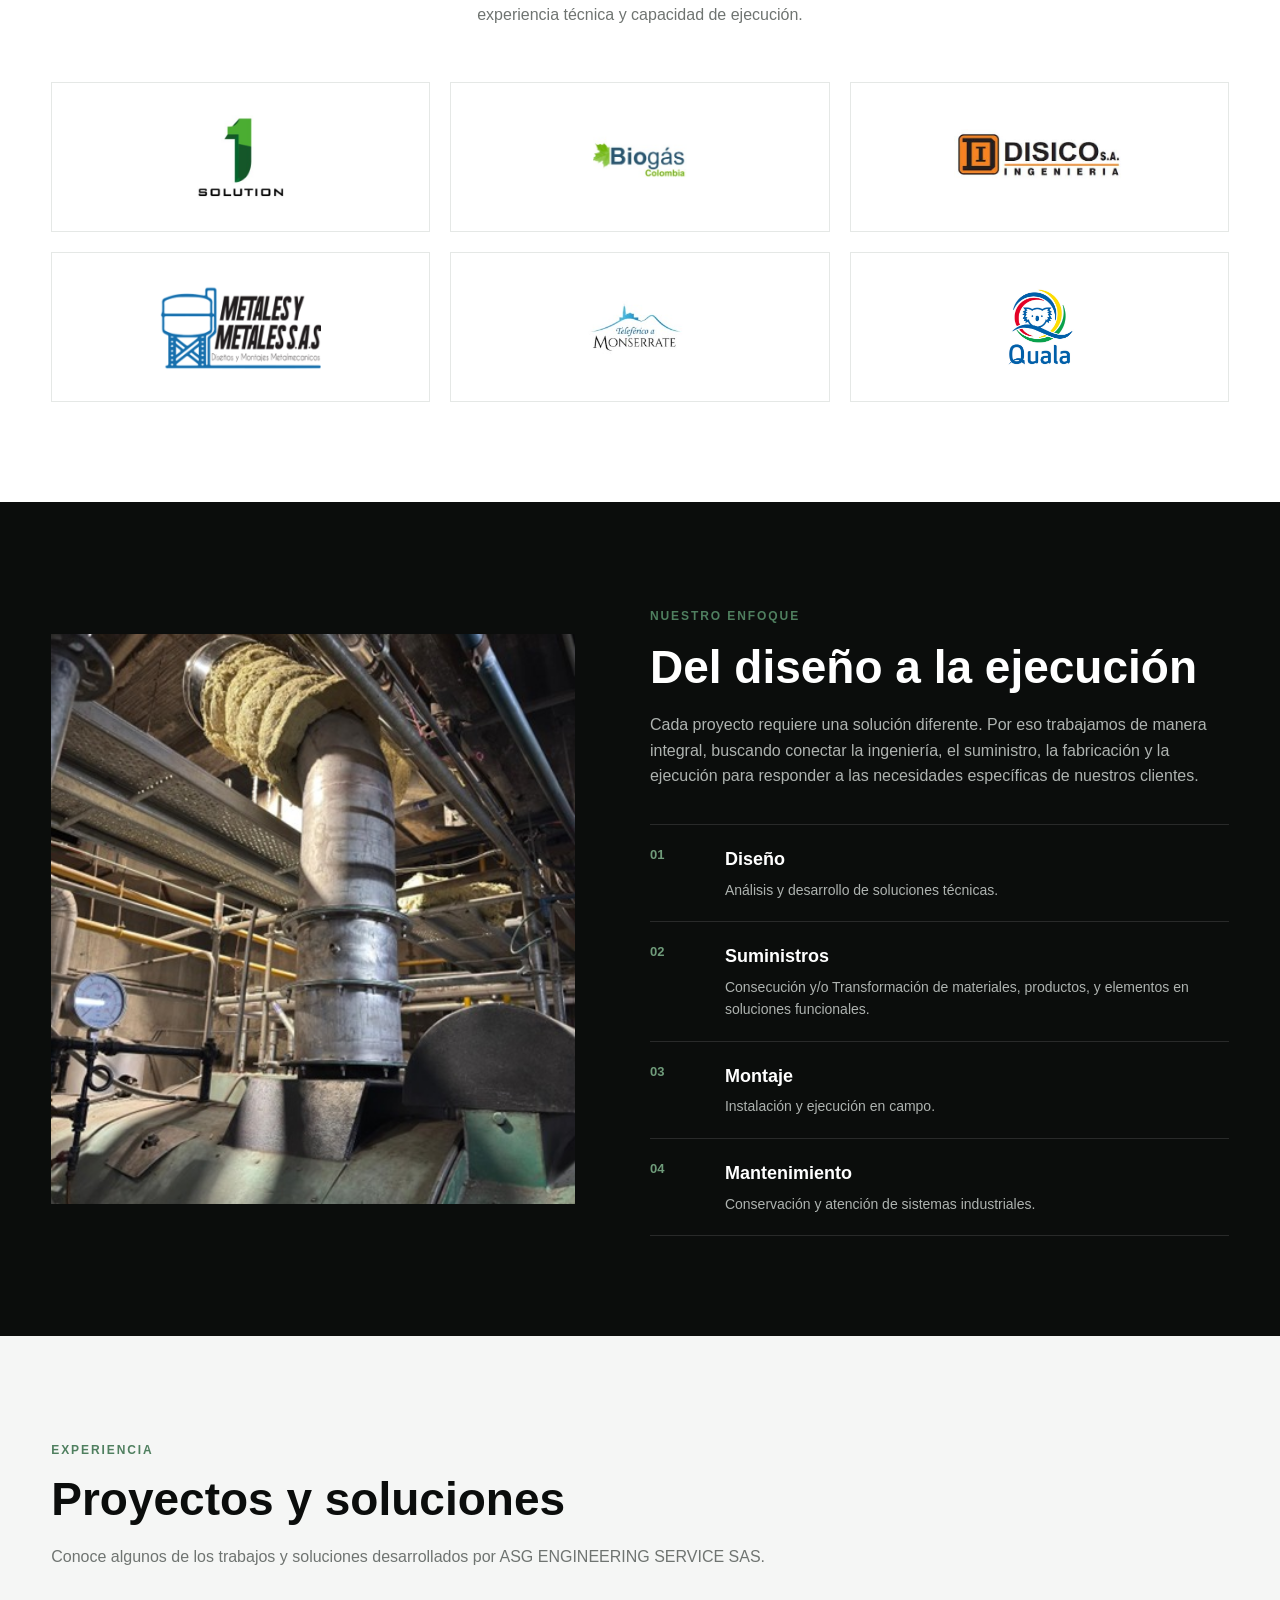
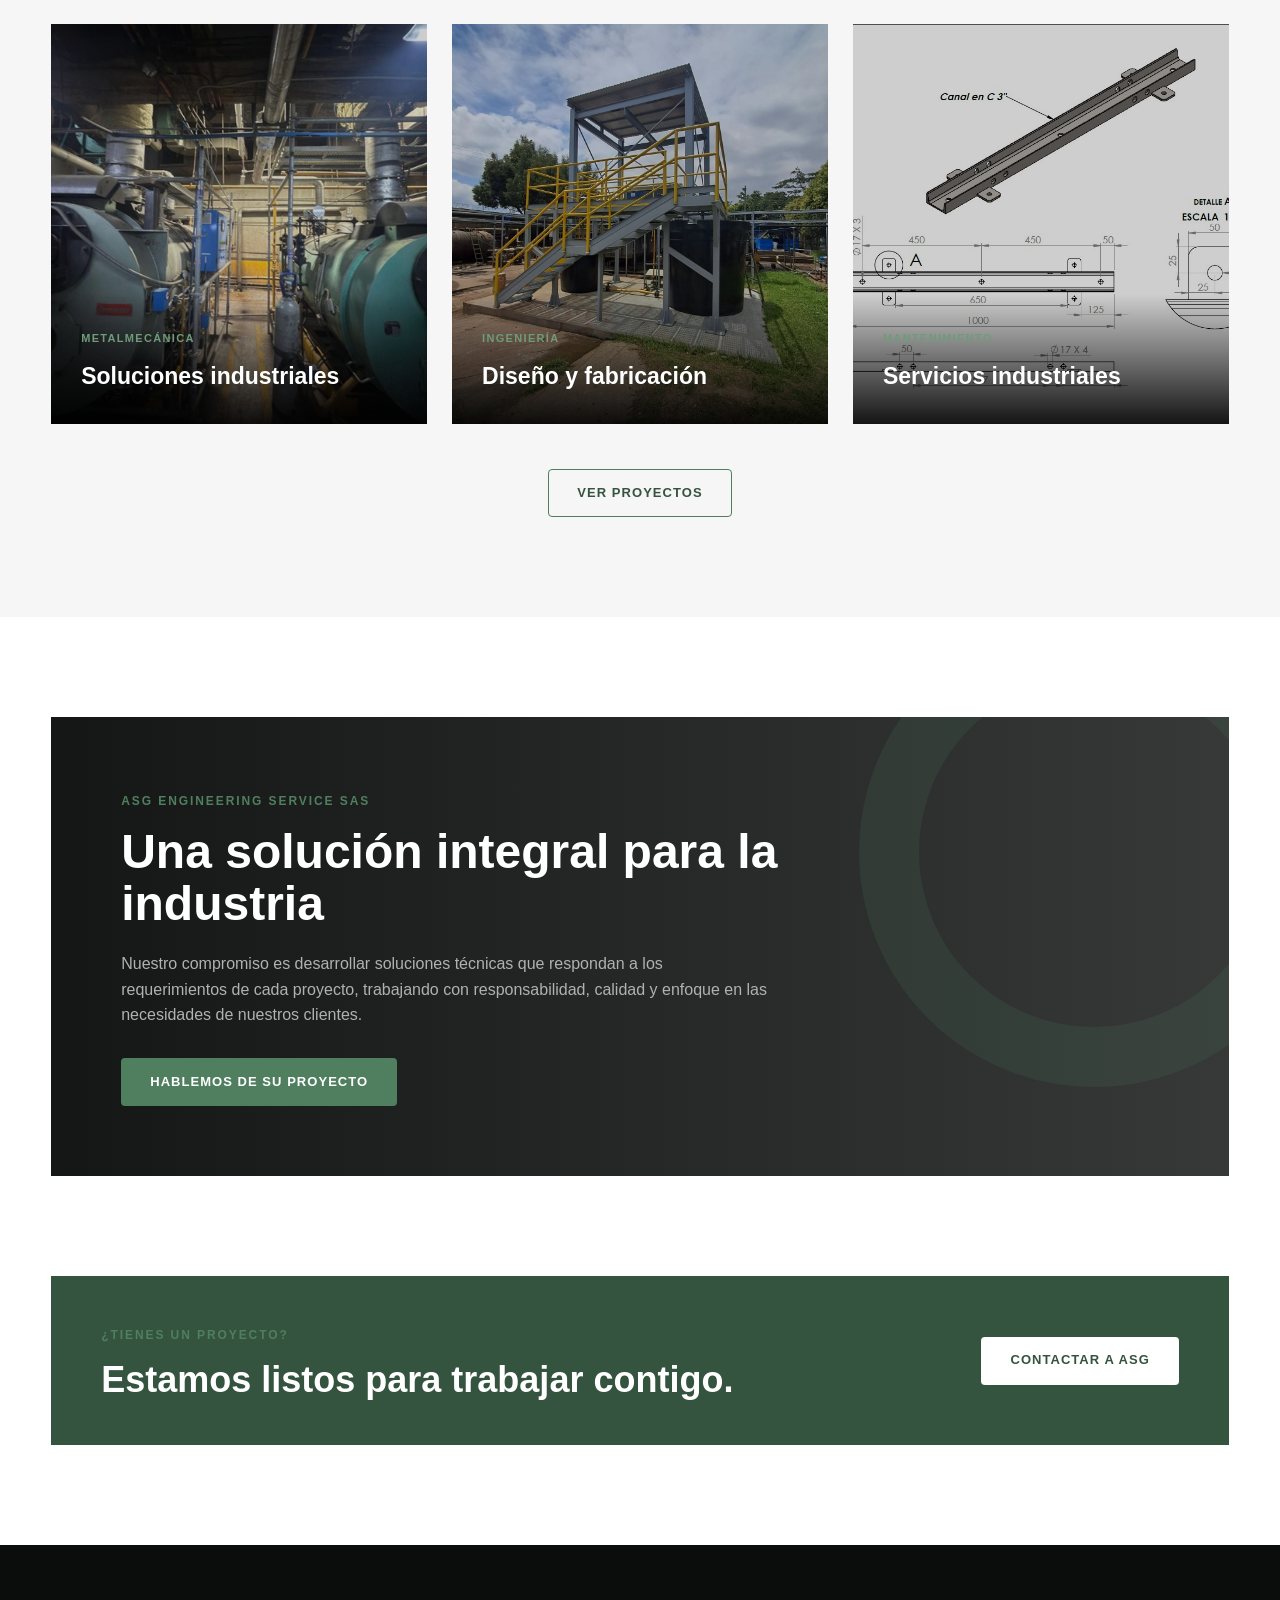
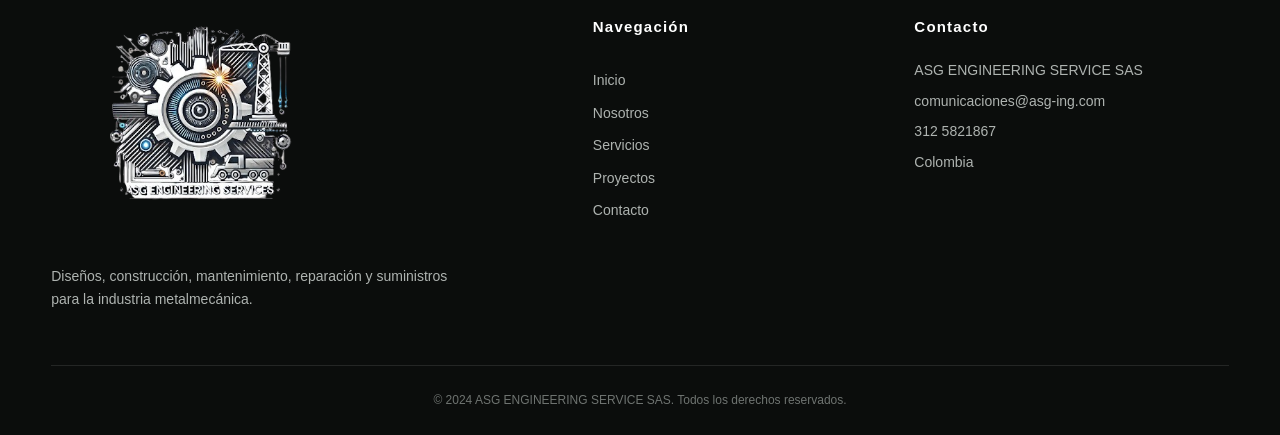
==== commit 1155d874: "Update index.html" ====
--- a/index.html
+++ b/index.html
@@ -25,7 +25,7 @@
     <section class="hero-video">
 
         <video class="hero-video__background" autoplay muted loop playsinline>
-            <source src="ASG/IMAGENES_VIDEOS_ASG/VIDEOS_ASG/VIDEO_INICIO.mp4" type="video/mp4">
+            <source src="IMAGENES_VIDEOS_ASG/VIDEOS_ASG/VIDEO_INICIO.mp4" type="video/mp4">
             Tu navegador no soporta la reproducción de videos.
         </video>
 
@@ -33,7 +33,7 @@
 
         <div class="hero-video__content">
 
-            <img src="ASG/IMAGENES_VIDEOS_ASG/LOGOS_CLIENTES/LOGO_ASG.png"
+            <img src="IMAGENES_VIDEOS_ASG/LOGOS_CLIENTES/LOGO_ASG.png"
                 alt="ASG Engineering Service SAS"
                 class="hero-video__logo">
 
@@ -59,7 +59,7 @@
 
             <a href="index.html" class="header__logo">
 
-                <img src="ASG/IMAGENES_VIDEOS_ASG/LOGOS_CLIENTES/LOGO_ASG.png"
+                <img src="IMAGENES_VIDEOS_ASG/LOGOS_CLIENTES/LOGO_ASG.png"
                     alt="ASG Engineering Service SAS">
 
             </a>
@@ -317,32 +317,32 @@
             <div class="clients-grid">
 
                 <div class="client-logo">
-                    <img src="ASG/IMAGENES_VIDEOS_ASG/LOGOS_CLIENTES/1_solution.png"
+                    <img src="IMAGENES_VIDEOS_ASG/LOGOS_CLIENTES/1_solution.png"
                         alt="Solution">
                 </div>
 
                 <div class="client-logo">
-                    <img src="ASG/IMAGENES_VIDEOS_ASG/LOGOS_CLIENTES/biogas_colombia.png"
+                    <img src="IMAGENES_VIDEOS_ASG/LOGOS_CLIENTES/biogas_colombia.png"
                         alt="Biogas Colombia">
                 </div>
 
                 <div class="client-logo">
-                    <img src="ASG/IMAGENES_VIDEOS_ASG/LOGOS_CLIENTES/DISICO.jpg"
+                    <img src="IMAGENES_VIDEOS_ASG/LOGOS_CLIENTES/DISICO.jpg"
                         alt="Disico Ingeniería">
                 </div>
 
                 <div class="client-logo">
-                    <img src="ASG/IMAGENES_VIDEOS_ASG/LOGOS_CLIENTES/Logo_mym_pequeño.png"
+                    <img src="IMAGENES_VIDEOS_ASG/LOGOS_CLIENTES/Logo_mym_pequeño.png"
                         alt="Metales y Metales">
                 </div>
 
                 <div class="client-logo">
-                    <img src="ASG/IMAGENES_VIDEOS_ASG/LOGOS_CLIENTES/Monserrate.jpg"
+                    <img src="IMAGENES_VIDEOS_ASG/LOGOS_CLIENTES/Monserrate.jpg"
                         alt="Monserrate">
                 </div>
 
                 <div class="client-logo">
-                    <img src="ASG/IMAGENES_VIDEOS_ASG/LOGOS_CLIENTES/quala.png"
+                    <img src="IMAGENES_VIDEOS_ASG/LOGOS_CLIENTES/quala.png"
                         alt="Quala">
                 </div>
             </div>
@@ -357,7 +357,7 @@
 
                     <div class="enfoque-grid__imagen">
 
-                        <img src="ASG/IMAGENES_VIDEOS_ASG/IMAGENES_ASG1/TUBERIA_1.jpeg"
+                        <img src="IMAGENES_VIDEOS_ASG/IMAGENES_ASG1/TUBERIA_1.jpeg"
                             alt="Proyecto industrial ASG">
 
                     </div>
@@ -485,7 +485,7 @@
 
                     <article class="project-card">
 
-                        <img src="ASG/IMAGENES_VIDEOS_ASG/IMAGENES_ASG1/CUARTO_BOMBAS_1.jpeg"
+                        <img src="IMAGENES_VIDEOS_ASG/IMAGENES_ASG1/CUARTO_BOMBAS_1.jpeg"
                             alt="Proyecto ASG">
 
                         <div class="project-card__content">
@@ -505,7 +505,7 @@
 
                     <article class="project-card">
 
-                        <img src="ASG/IMAGENES_VIDEOS_ASG/IMAGENES_ASG1/ESCALERA_1.jpeg"
+                        <img src="IMAGENES_VIDEOS_ASG/IMAGENES_ASG1/ESCALERA_1.jpeg"
                             alt="Proyecto ASG">
 
                         <div class="project-card__content">
@@ -525,7 +525,7 @@
 
                     <article class="project-card">
 
-                        <img src="ASG/IMAGENES_VIDEOS_ASG/IMAGENES_ASG1/DISEÑO_CANAL.jpg"
+                        <img src="IMAGENES_VIDEOS_ASG/IMAGENES_ASG1/DISEÑO_CANAL.jpg"
                             alt="Proyecto ASG">
 
                         <div class="project-card__content">
@@ -632,7 +632,7 @@
 
                 <div class="footer__empresa">
 
-                    <img src="ASG/IMAGENES_VIDEOS_ASG/LOGOS_CLIENTES/LOGO_ASG.png"
+                    <img src="IMAGENES_VIDEOS_ASG/LOGOS_CLIENTES/LOGO_ASG.png"
                         alt="ASG Engineering Service SAS">
 
                     <p>
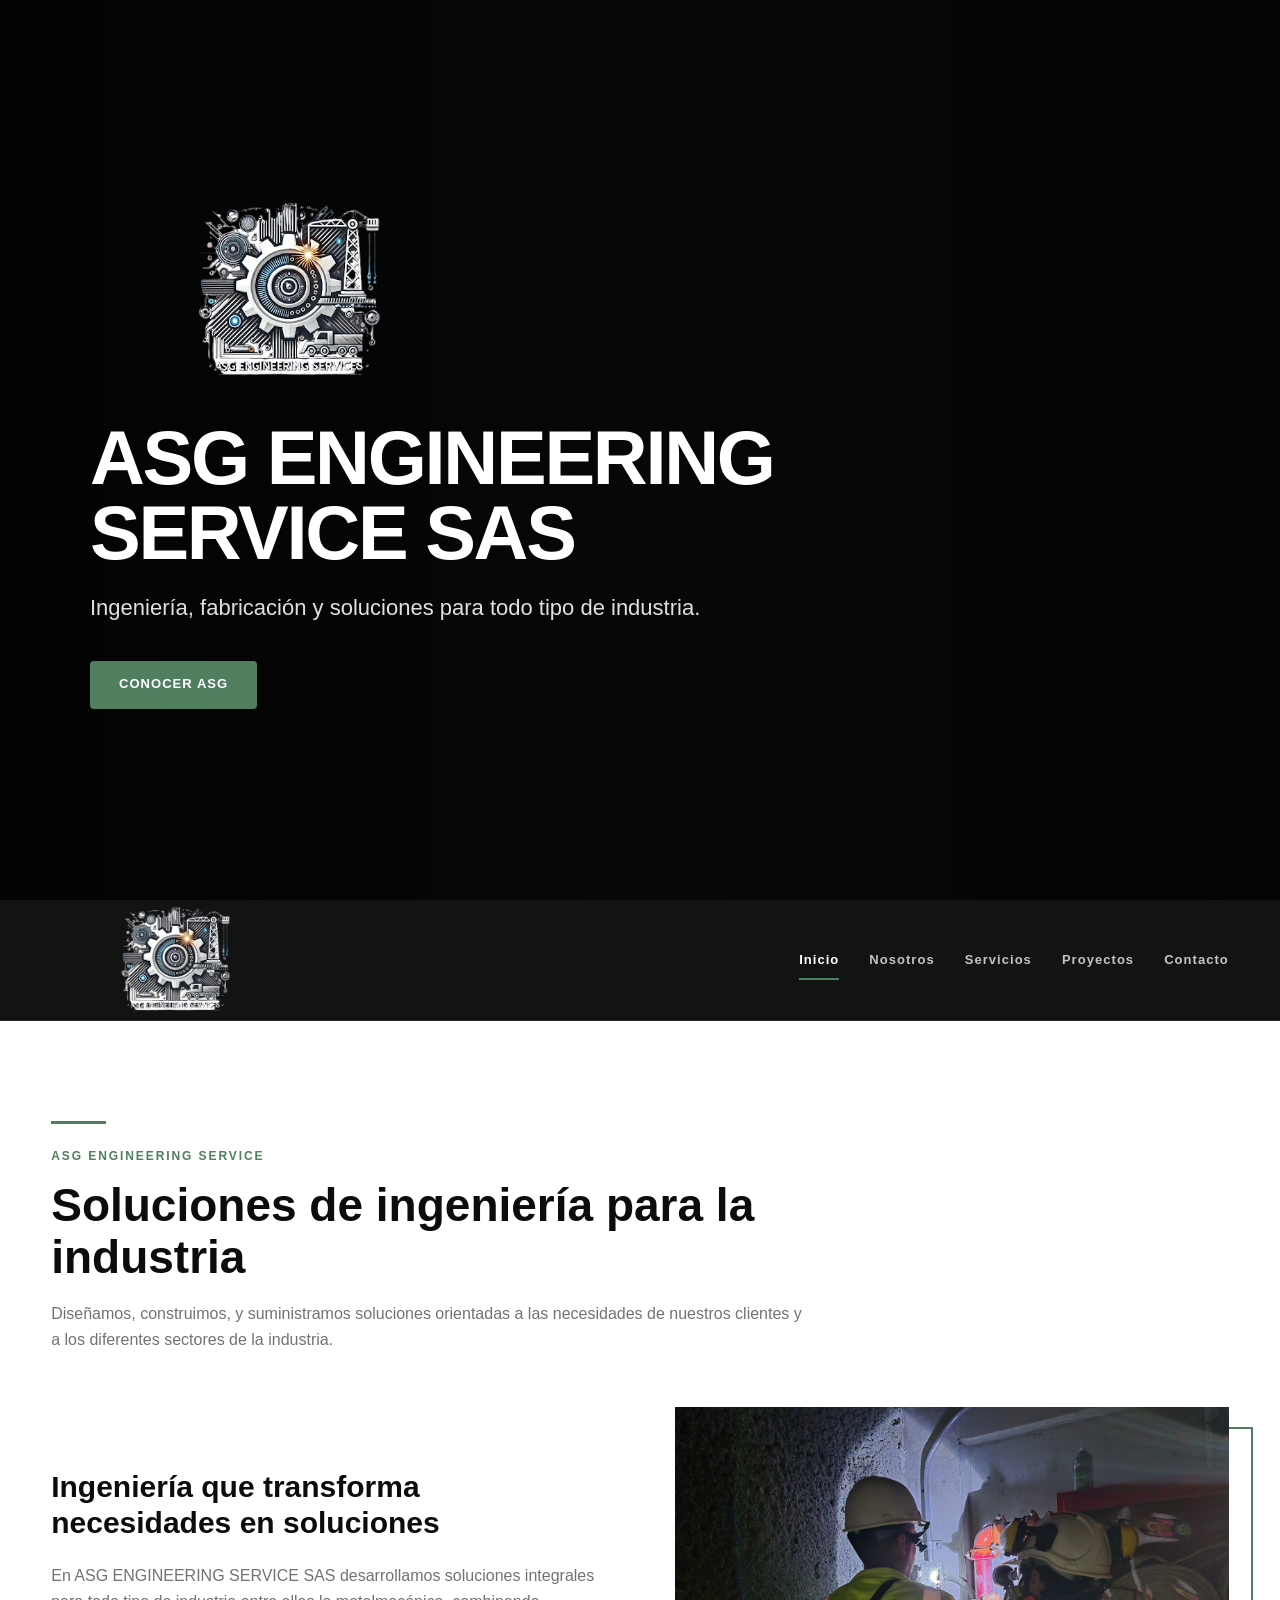
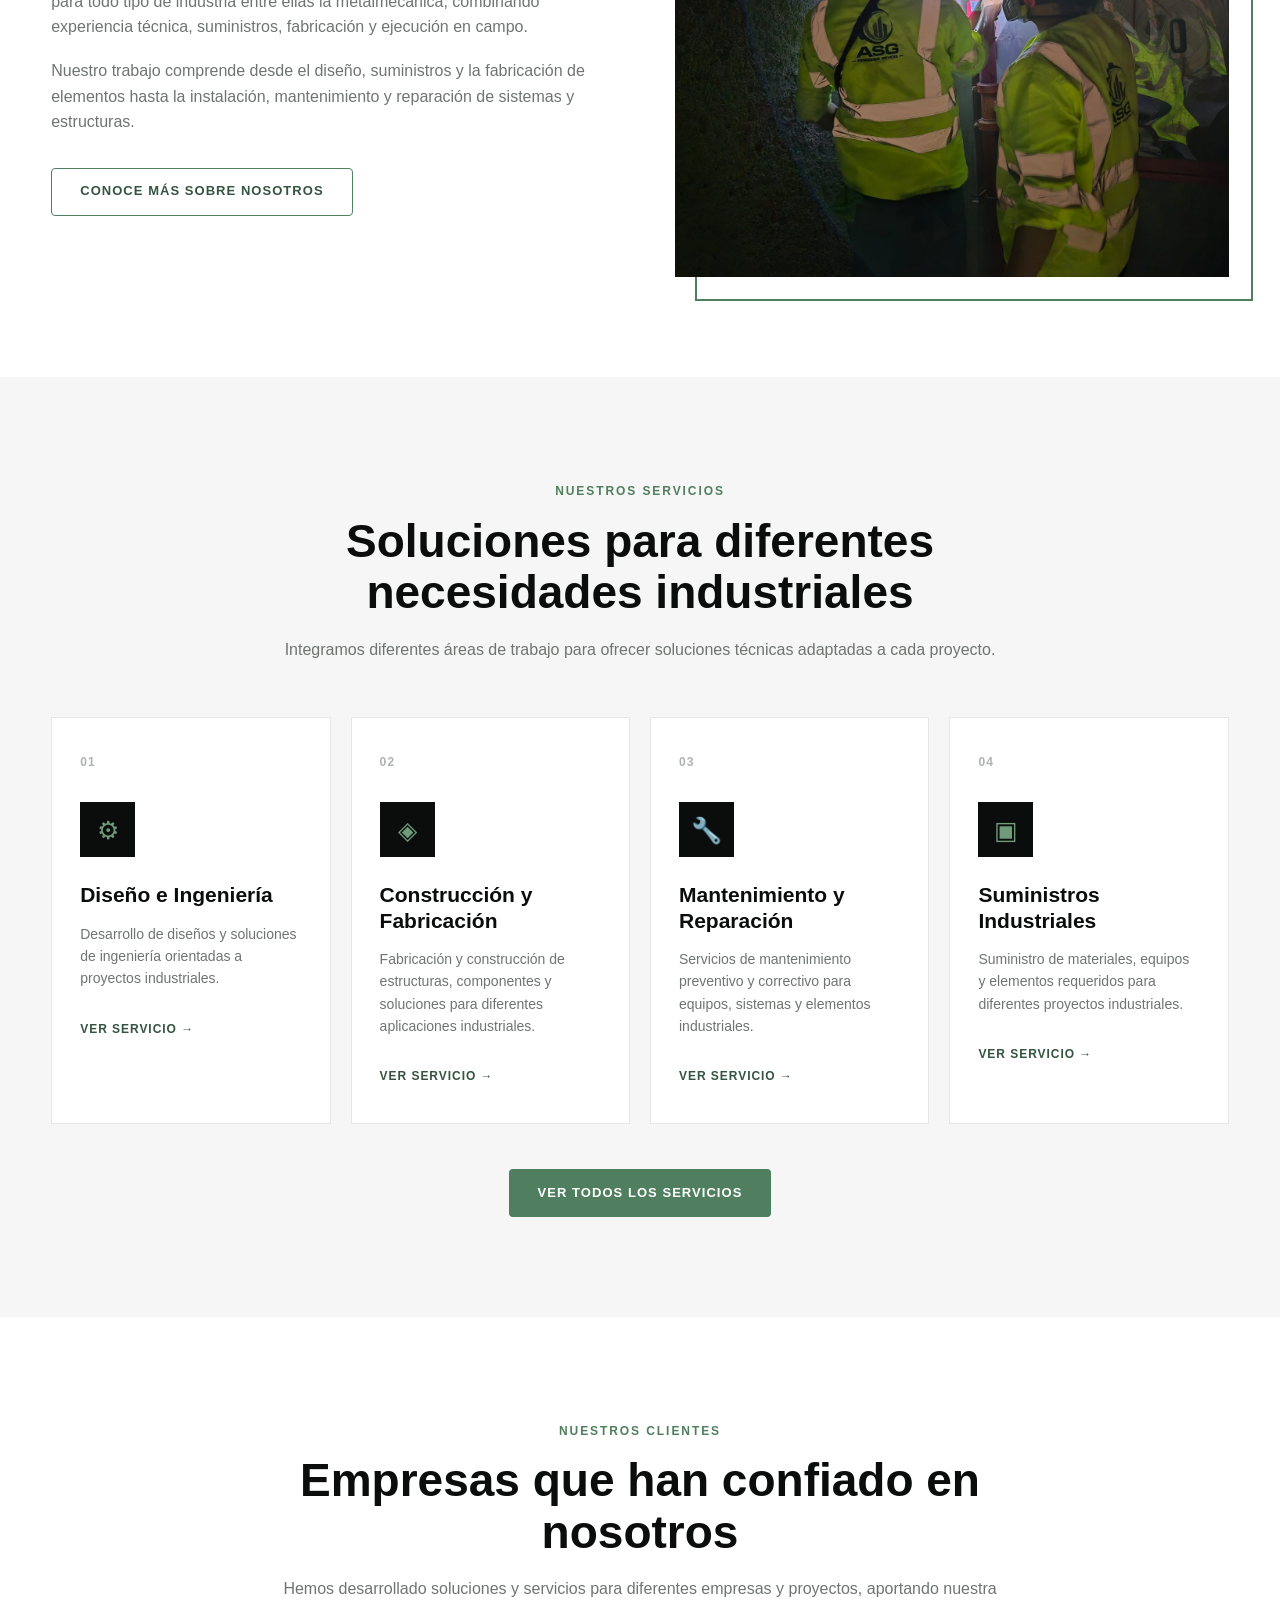
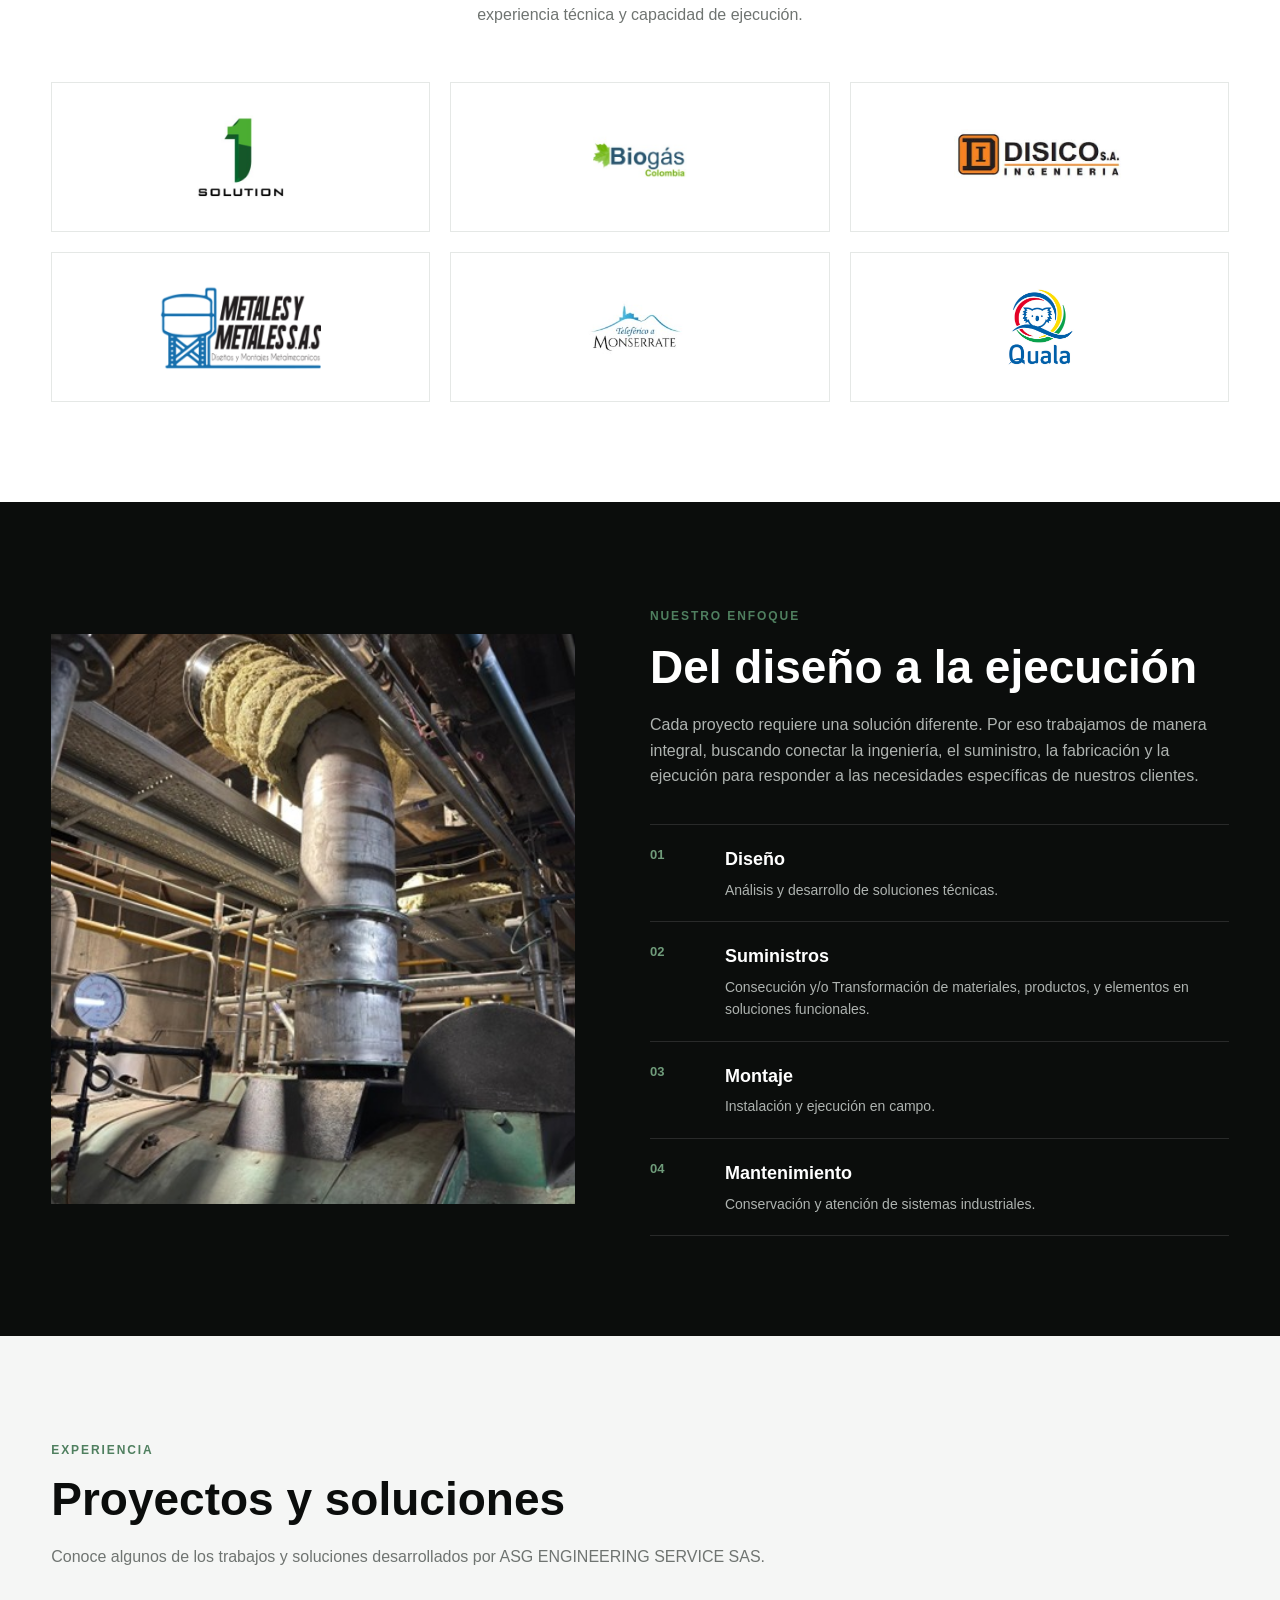
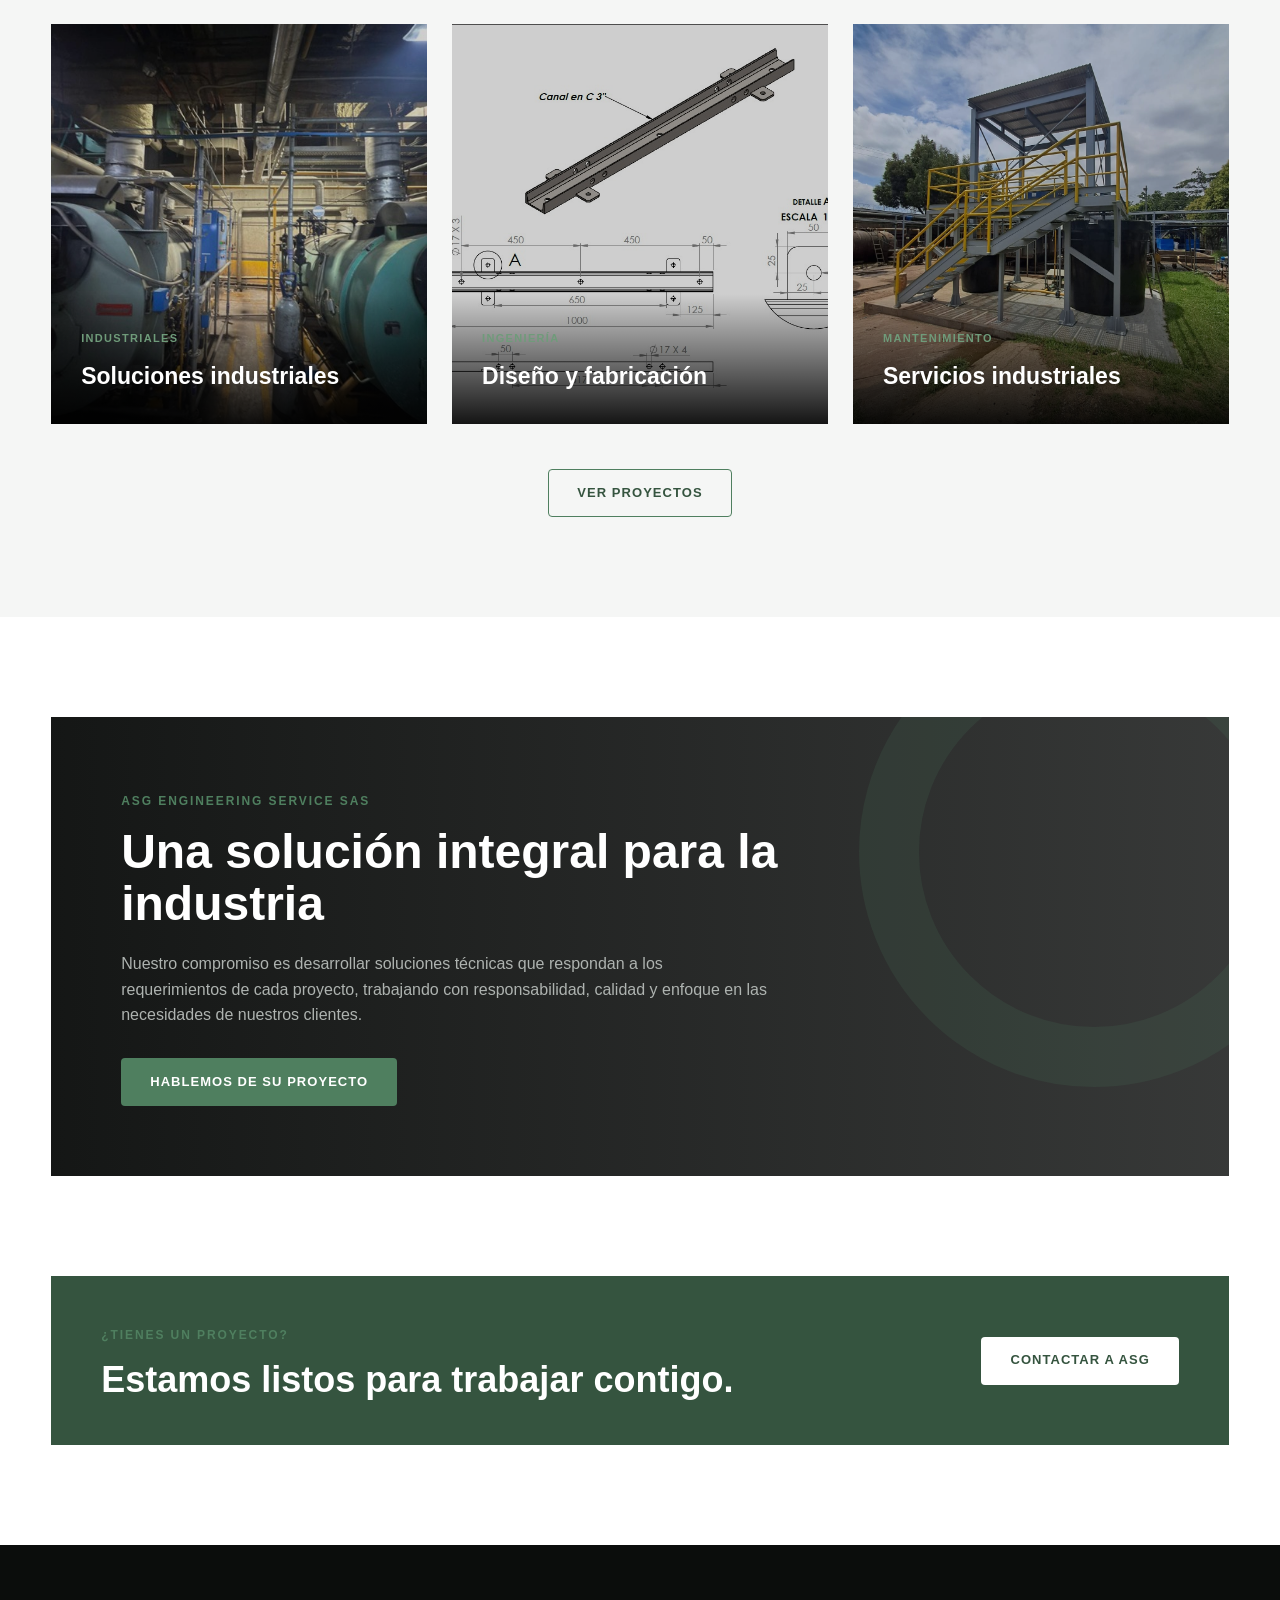
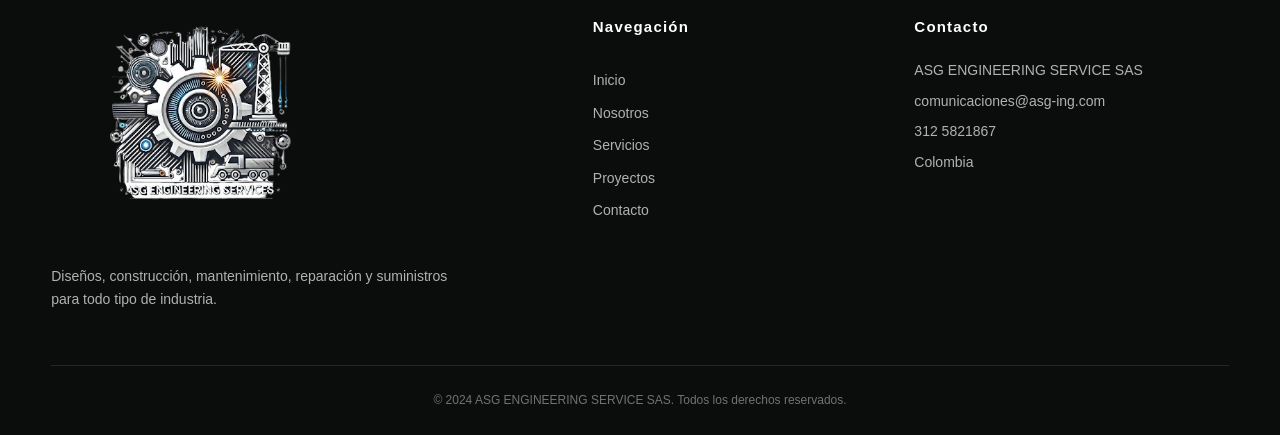
==== commit 74352264: "Fix HTML encoding issues in index.html" ====
--- a/index.html
+++ b/index.html
@@ -14,7 +14,7 @@
 
     <meta name="author" content="ASG ENGINEERING SERVICE SAS">
 
-    <title>ASG ENGINEERING SERVICE SAS | Ingeniería y Soluciones Metalmecánicas</title>
+    <title>ASG ENGINEERING SERVICE SAS | Ingeniería y Soluciones</title>
 
     <!-- CSS PRINCIPAL -->
     <link rel="stylesheet" href="CSS_ASG/estilos.css">
@@ -42,7 +42,7 @@
             </h1>
 
             <p>
-                Ingeniería, fabricación y soluciones para la industria metalmecánica.
+                Ingeniería, fabricación y soluciones para todo tipo de industria.
             </p>
 
             <a href="#inicio" class="btn btn--principal">
@@ -491,7 +491,7 @@
                         <div class="project-card__content">
 
                             <span>
-                                METALMECÁNICA
+                                INDUSTRIALES
                             </span>
 
                             <h3>
@@ -505,7 +505,7 @@
 
                     <article class="project-card">
 
-                        <img src="IMAGENES_VIDEOS_ASG/IMAGENES_ASG1/ESCALERA_1.jpeg"
+                        <img src="IMAGENES_VIDEOS_ASG/IMAGENES_ASG1/DISENO_CANAL.jpeg"
                             alt="Proyecto ASG">
 
                         <div class="project-card__content">
@@ -525,7 +525,7 @@
 
                     <article class="project-card">
 
-                        <img src="IMAGENES_VIDEOS_ASG/IMAGENES_ASG1/DISEÑO_CANAL.jpg"
+                        <img src="IMAGENES_VIDEOS_ASG/IMAGENES_ASG1/ESCALERA_1.jpeg"
                             alt="Proyecto ASG">
 
                         <div class="project-card__content">
@@ -636,7 +636,7 @@
                         alt="ASG Engineering Service SAS">
 
                     <p>
-                        Diseños, construcción, mantenimiento, reparación y suministros para la industria metalmecánica.
+                        Diseños, construcción, mantenimiento, reparación y suministros para todo tipo de industria.
                     </p>
 
                 </div>
